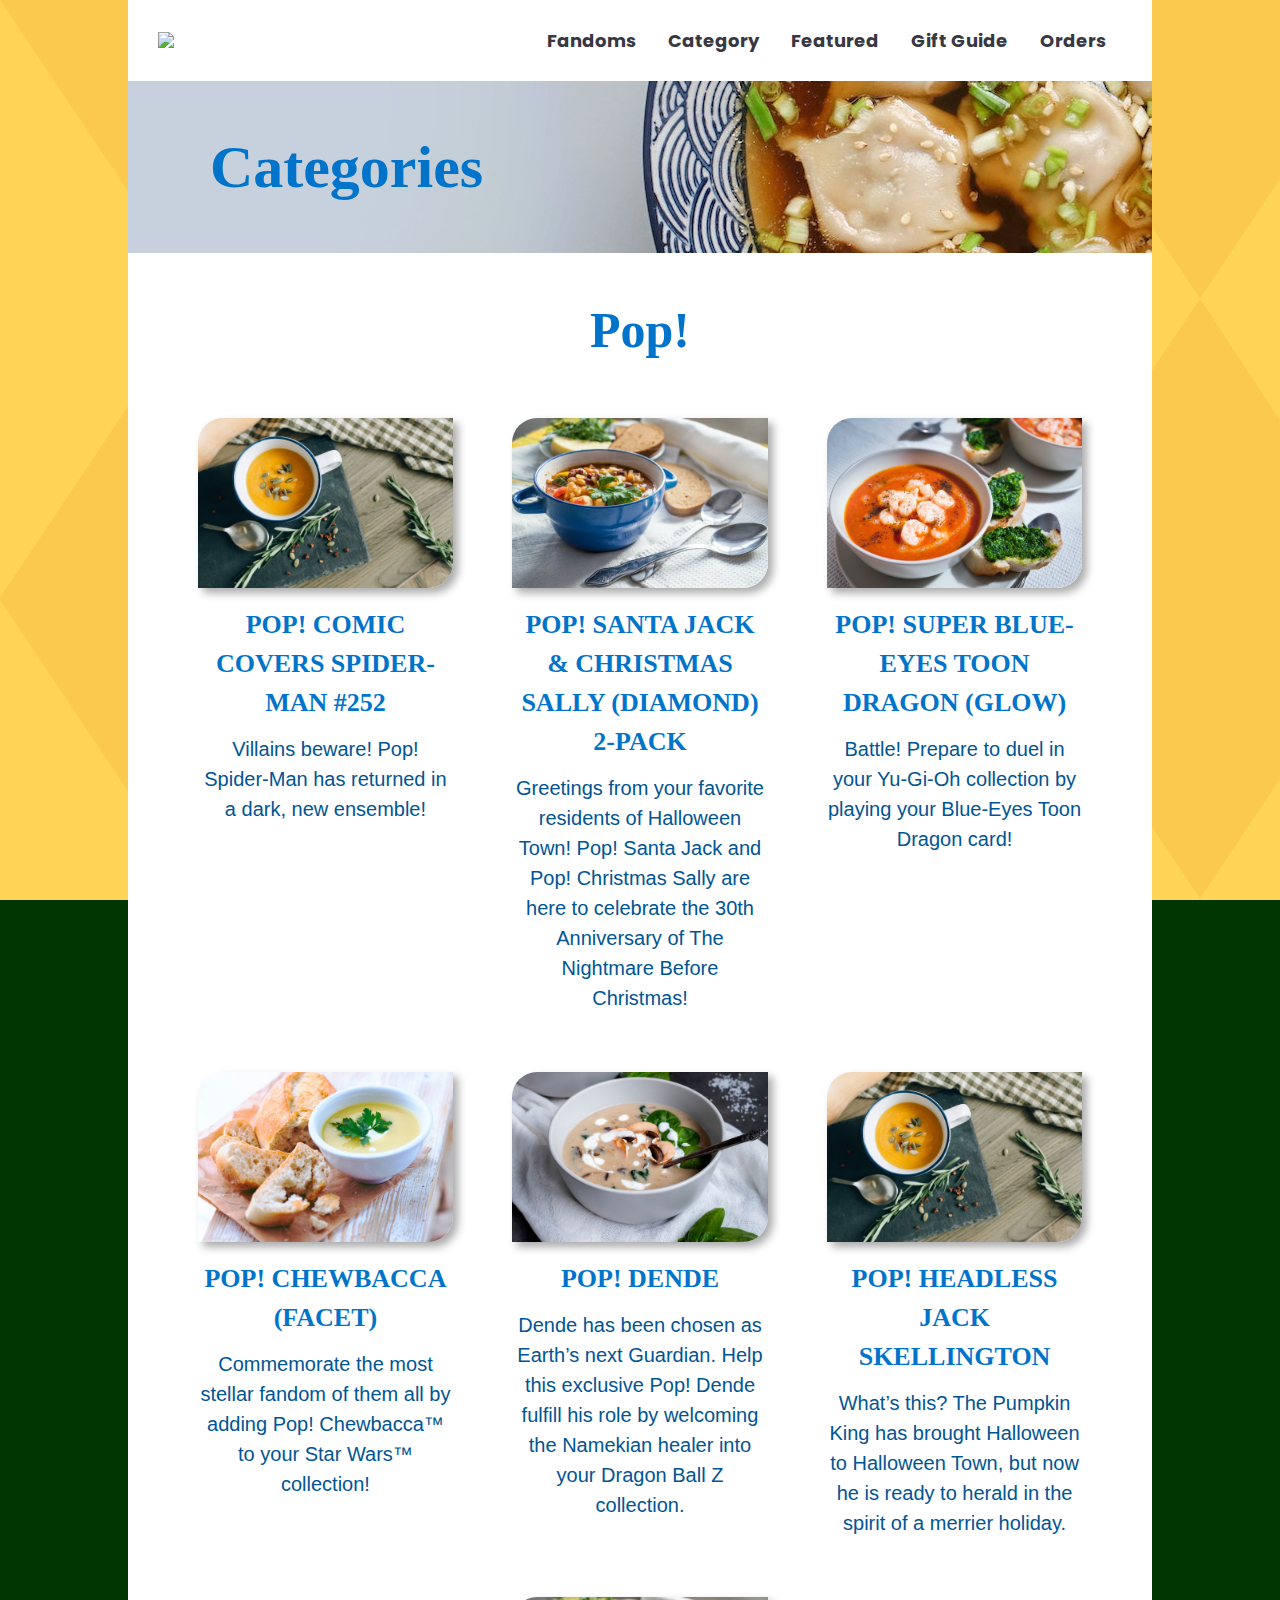
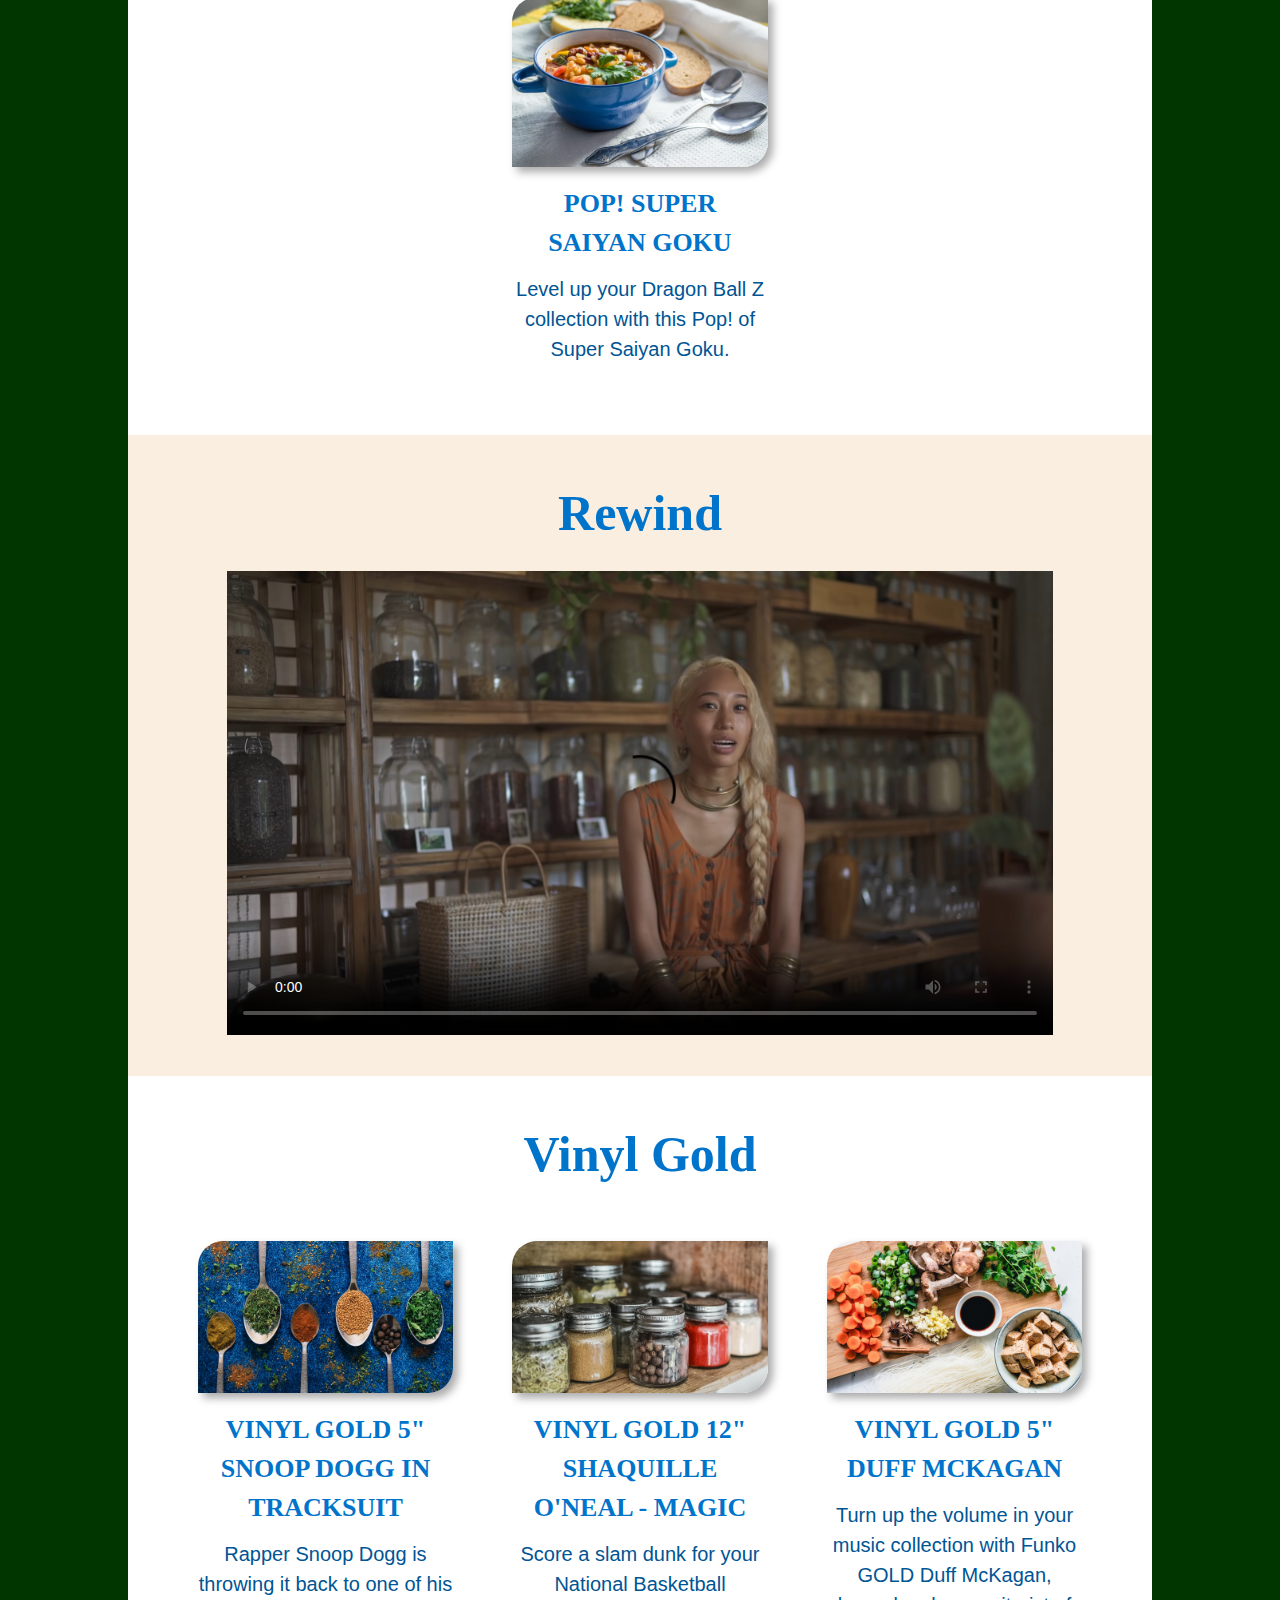
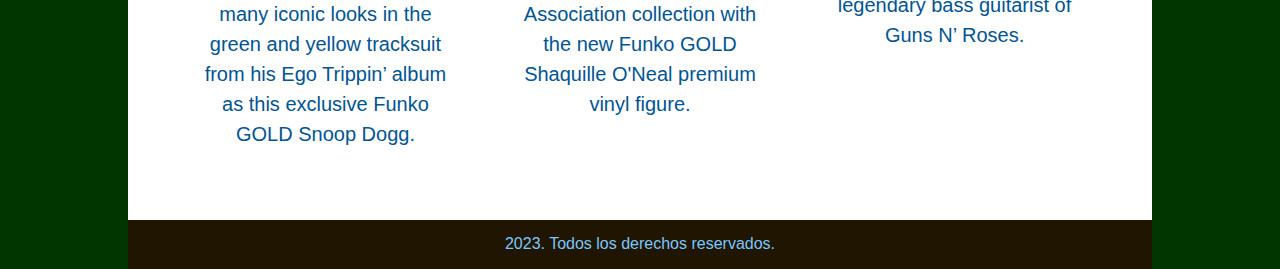
==== carta.html @ 9c5342af "Hipervinculo N° 01 - de texto" ====
<!doctype html>
<html>
<head>
	<meta charset="utf-8">
	<title>EP03-Sanchez Rodriguez Raul</title>
	<link rel="stylesheet" type="text/css" href="style.css">
	<meta name="viewport" content="width=device-width,initial-scale=1">
	<link rel="preconnect" href="https://fonts.googleapis.com">
	<link rel="preconnect" href="https://fonts.gstatic.com" crossorigin>
	<link href="https://fonts.googleapis.com/css2?family=Merriweather:wght@300;400;700;900&display=swap" rel="stylesheet">
	<link href="https://fonts.googleapis.com/css2?family=Poppins:wght@200;300;400;500;600;700;800;900&display=swap" rel="stylesheet">
	<link rel="stylesheet" href="https://cdnjs.cloudflare.com/ajax/libs/font-awesome/4.7.0/css/font-awesome.min.css">
	<script src="https://kit.fontawesome.com/33e3caf9b6.js" crossorigin="anonymous"></script>
</head>
<body>
	<header>
		<img src="./img-ep03-editadas/logo-funko-blue-2.png">
		<div class="topnav" id="myTopnav">
			<a href="index.html">Fandoms</a>
			<a href="carta.html">Category</a>
			<a href="servicios.html">Featured</a>
			<a href="nosotros.html">Gift Guide</a>
			<a href="contacto.html">Orders</a>
			<a href="javascript:void(0);" class="icon" onclick="myFunction()">
		    	<i class="fa fa-bars"></i>
			</a>
		</div>
	</header>
	<main>
		<section id="fondo-titular">
			<h1>Categories</h1>
		</section>
		<section>
			<h2>Pop!</h2>
			<div class="container-01">
				<div>
					<img src="images/pexels-nataliya-vaitkevich-5605523.jpg">
					<a href="#" class="enlace-subtitulo"> 
						<h3>POP! COMIC COVERS SPIDER-MAN #252</h3>
					</a>
					<p class="p-content">Villains beware! Pop! Spider-Man has returned in a dark, new ensemble!</p>
				</div>
				<div>
					<img src="images/pexels-navada-ra-1703272.jpg">
					<a href="#" class="enlace-subtitulo"> 
						<h3>POP! SANTA JACK & CHRISTMAS SALLY (DIAMOND) 2-PACK</h3>
					</a>
					<p class="p-content">Greetings from your favorite residents of Halloween Town! Pop! Santa Jack and Pop! Christmas Sally are here to celebrate the 30th Anniversary of The Nightmare Before Christmas! </p>
				</div>
				<div>
					<img src="images/pexels-piotr-arnoldes-7111473.jpg">
					<a href="#" class="enlace-subtitulo"> 
						<h3>POP! SUPER BLUE-EYES TOON DRAGON (GLOW)</h3>
					</a>
					<p class="p-content">Battle! Prepare to duel in your Yu-Gi-Oh collection by playing your Blue-Eyes Toon Dragon card!</p>
				</div>
				<div>
					<img src="images/plato01.jpg">
					<a href="#" class="enlace-subtitulo"> 
						<h3>POP! CHEWBACCA (FACET)</h3>
					</a>
					<p class="p-content">Commemorate the most stellar fandom of them all by adding Pop! Chewbacca™ to your Star Wars™ collection!</p>
				</div>
				<div>
					<img src="images/plato02.jpg">
					<a href="#" class="enlace-subtitulo"> 
						<h3>POP! DENDE</h3>
					</a>
					<p class="p-content">Dende has been chosen as Earth’s next Guardian. Help this exclusive Pop! Dende fulfill his role by welcoming the Namekian healer into your Dragon Ball Z collection.</p>
				</div>
				<div>
					<img src="images/pexels-nataliya-vaitkevich-5605523.jpg">
					<a href="#" class="enlace-subtitulo"> 
						<h3>POP! HEADLESS JACK SKELLINGTON</h3>
					</a>
					<p class="p-content">What’s this? The Pumpkin King has brought Halloween to Halloween Town, but now he is ready to herald in the spirit of a merrier holiday.</p>
				</div>
				<div>
					<img src="images/pexels-navada-ra-1703272.jpg">
					<a href="#" class="enlace-subtitulo"> 
						<h3>POP! SUPER SAIYAN GOKU</h3>
					</a>
					<p class="p-content">Level up your Dragon Ball Z collection with this Pop! of Super Saiyan Goku. </p>
				</div>
			</div>
		</section>
		<section style="background: #F9EEDF;">
			<h2>Rewind</h2>
			<div class="container-02">
				<video controls preload poster="images/video-the-living-library.jpg">
					<source src="media/the-living-library.mp4" type="video/mp4">
				</video>
			</div>
		</section>

		<section>
			<h2>Vinyl Gold</h2>
			<div class="container-01">
				<div>
					<img src="images/pexels-anastasia-belousova-3233275.jpg">
					<a href="#" class="enlace-subtitulo"> 
						<h3>VINYL GOLD 5" SNOOP DOGG IN TRACKSUIT</h3>
					</a>
					<p class="p-content">Rapper Snoop Dogg is throwing it back to one of his many iconic looks in the green and yellow tracksuit from his Ego Trippin’ album as this exclusive Funko GOLD Snoop Dogg. </p>
				</div>
				<div>
					<img src="images/pexels-pixabay-531446.jpg">
					<a href="#" class="enlace-subtitulo"> 
						<h3>VINYL GOLD 12" SHAQUILLE O'NEAL - MAGIC</h3>
					</a>
					<p class="p-content">Score a slam dunk for your National Basketball Association collection with the new Funko GOLD Shaquille O'Neal premium vinyl figure.</p>
				</div>
				<div>
					<img src="images/pexels-ella-olsson-3026802.jpg">
					<a href="#" class="enlace-subtitulo"> 
						<h3>VINYL GOLD 5" DUFF MCKAGAN</h3>
					</a>
					<p class="p-content">Turn up the volume in your music collection with Funko GOLD Duff McKagan, legendary bass guitarist of Guns N’ Roses.</p>
				</div>
			</div>
		</section>
	</main>

	<i class="fa-brands fa-square-whatsapp fa-2xl enlace-icono" style="color: #0affa1;"></i>
	<footer>
		<p class="p-footer">2023. Todos los derechos reservados.</p>
	</footer>
	<!-- JS PARA MENU SUPERIOR -->
	<script type="text/javascript">
		function myFunction() {
  			var x = document.getElementById("myTopnav");
  			if (x.className === "topnav") {
    			x.className += " responsive";
  			} else {
    		x.className = "topnav";
  			}
		}
	</script>
</body>
</html>
---- style.css ----
/* == VARIABLES COLORES == */
:root {
	--main-color:#0074CA;
	--main-color-light:#7BC7FF;
	--main-color-hard:#005594;
	--secondary-color:#fff;
	--tertiary-color:#111111;
}

* {
	margin: 0;
	padding: 0;
}
body {
	background: url(./img-ep03-editadas/background-img-07.png) #023600 fixed;
}

/* == ESTRUCTURA == */
header {
	width: 80%;
	height: auto;
	margin: 0 auto;
	padding: 1% 0;
	background-color:var(--secondary-color);
	display: flex;
	flex-direction: row;
	justify-content: space-between;
	align-items: center;
	position: sticky;
	top: 0;
	z-index: 1000;
}
header img { 
	margin: 0 30px;
	width: 130px;
}
main {
	width: 80%;
	height: 100%;
	overflow: hidden;
	margin: 0 auto;
	background-color: #FFFFFF;
}
footer {
	width: 80%;
	height: auto;
	margin: 0 auto;
	padding: 1% 0;
	background-color: #201500;
	display: flex;
	justify-content: center;
}
section {
	width: 96%;
	height: 100%;
	overflow: hidden;
	margin: 0 auto;
	background-color: #FFFFFF;
	padding: 4% 2%;
}
section h2 {
	margin-bottom: 20px;
	text-align: center;
}
section h3 {
	text-align: center;
	margin: 12px 0;

}
section p {
	text-align: center;
	font-size: 0.9rem;
	line-height: 1.3rem;
}
/* ==  MENU SUPERIOR == */
	/* Add a black background color to the top navigation */
	.topnav {
		overflow: hidden;
		margin: 0 30px;
	}
	/* Style the links inside the navigation bar */
	.topnav a {
		float: left;
		display: block;
		color: rgb(56, 56, 66);
		font-family: 'Poppins', sans-serif;
		font-weight: 700;
		text-align: center;
		padding: 14px 16px;
		text-decoration: none;
		font-size: 0.9rem;
	}
	/* Change the color of links on hover */
	.topnav a:hover {
		color: #7a5000;
	}
	/* Add an active class to highlight the current page */
	.topnav a.active {
		background-color: #04AA6D;
		color: white;
	}
	/* Hide the link that should open and close the topnav on small screens */
	.topnav .icon {
		display: none;
	}
	/* When the screen is less than 768 pixels wide, hide all links, except for the first one ("Home"). Show the link that contains should open and close the topnav (.icon) */
	@media screen and (max-width: 768px) {
		.topnav {
			width: 100%;
			background-color: #d6be77;
		}
		.topnav a:not(:first-child) {
	  		display: none;
		}
		.topnav a.icon {
	    	float: right;
	    	display: block;
	  	}
	}
	/* The "responsive" class is added to the topnav with JavaScript when the user clicks on the icon. This class makes the topnav look good on small screens (display the links vertically instead of horizontally) */
	@media screen and (max-width: 768px) {
		.topnav.responsive {
	  		position: relative;
	  	}
	  	.topnav.responsive a.icon {
	    	position: absolute;
	    	right: 0;
	    	top: 0;
	  	}
	  	.topnav.responsive a {
	    	float: none;
	    	display: block;
	    	text-align: left;
	  	}
	}
/* == FIN DE MENU SUPERIOR == */

/* == HIPERVÍNCULOS == */

.enlace-subtitulo{
	text-decoration: none;
	color: var(--main-color);
}

.enlace-subtitulo:hover{
	color: var(--tertiary-color);
	text-decoration: underline;
}

/* == SLIDE == */
#intro {
	display: flex;
	flex-direction: column;
	flex-wrap: wrap;
	justify-content: center;
	align-items: flex-start;
	background: url(./img-ep03-editadas/background-img-01.jpg) no-repeat center ;
	background-size: cover;
	padding: 4% 8%;
	min-height: 300px;
	width: 84%;
	animation-name: animacion-intro;
	animation-duration: 300ms;
	animation-timing-function: ease;
}
@keyframes animacion-intro {
	from {
		filter: opacity(0%);
		transform: translateY(-200px);
	}
	to {
		filter: opacity(100%);
		transform: translateY(0);
	}
}
#intro h1 {
	padding-bottom: 2%;
	width: 50%;
	color: #fff;
	text-shadow: 5px 3px 3px #140d00;
}
#intro p {
	text-align: left;
	width: 50%;
	color: #fff;
	text-shadow: 5px 3px 3px #140d00;
}
#fondo-titular {
	display: flex;
	flex-direction: column;
	flex-wrap: wrap;
	justify-content: center;
	align-items: flex-start;
	background: url(images/pexels-cats-coming-955137.jpg) no-repeat center left;
	padding: 4% 8%;
	width: 84%;
}
/* == BOTONES == */
a.boton {
	color: #fff;
	background: #00833D;
	font-family: 'Poppins', sans-serif;
	font-weight: 700;
	text-align: center;
	padding: 14px 16px;
	text-decoration: none;
	font-size: 1rem;
	display: inline-block;
	margin: 40px 0;
	padding: 10px 26px;
	transition-property: all;
	transition-duration: 300ms;
	transition-timing-function: ease;
}
a.boton:hover {
	color: #00833D;
	background: #000;
}
/* == CONTENEDORES FLEX == */
.container-01, .container-02 {
	display: flex;
	flex-direction: row;
	flex-wrap: wrap;
	justify-content: center;
	width: 100%;
	height: auto;	
}
.container-01 > div {
	width: 26%;
	margin: 2%;
	padding: 1%;
}
.container-02 > div {
	width: 40%;
	margin: 1%;
	padding: 1%;
}
/* == TIPOGRAFÍAS == */
:root {
	font-size: 20px; /* MEDIDA BASE: 20px = 1rem */
}

/*
Encabezados:
font-family: 'Taviraj', serif;

Párrafos:
font-family: 'Montserrat Alternates', sans-serif;
*/

@font-face {
	font-family: miFuente01;
	src: url(fonts/AbrilFatface-Regular.ttf);
}

h1, h2, h3{
	font-family: 'Taviraj', serif;
}

h1 {
	color: var(--main-color);
	font-size: 3rem;
	line-height: 4.5rem;
}
h2 {
	color:var(--main-color);
	font-weight: 900;
	font-size: 2.5rem;
	line-height: 3.75rem;
}
h3 {
	font-weight: 700;
	font-size: 1.3rem;
	line-height: 1.95rem;
}


p{
	font-family: 'Montserrat Alternates', sans-serif;
}

.p-content {
	color:var(--main-color-hard);
	font-weight: 300;
	font-size: 1rem;
	line-height: 1.5rem;
	font-weight: 400;
}

.p-footer {
	color: var(--main-color-light);
	font-size: 0.8rem;
	line-height: 1.2rem;
}


/* == IMAGENES == */
.container-01 > div img, .container-02 > div img {
	width: 100%;
	box-shadow: 5px 5px 8px rgb(170, 170, 170);
	border-radius: 25px 0;
}
/* == ICONOS == */
.enlace-icono {
	position: fixed;
	bottom: 140px;
	right: 15px;
}
/* == VIDEO == */
.container-02 video {
	width: 84%;
}
.container {
	position: relative;
	overflow: hidden;
	width: 100%;
	padding-top: 56.25%; /* 16:9 Aspect Ratio (divide 9 by 16 = 0.5625) */
 }
 /* Then style the iframe to fit in the container div with full height and width */
 .responsive-iframe {
	position: absolute;
	top: 0;
	left: 0;
	bottom: 0;
	right: 0;
	width: 84%;
	height: 84%;
	border: 0;
	margin: 0 auto;
 }
/* == MEDIA QUERIES TABLET == */
@media screen and (max-width:768px) {

	header, main, footer {
		width: 100%;
	}
	footer {
		padding: 3% 0;
	}
	header {
		flex-direction: column;
		padding: 0;
	}
	header img {
		padding: 20px 0;
	}
	#intro {
		align-items: center;
		background: url(images/pexels-rachel-claire-5865282-main.jpg) no-repeat bottom center;
		padding-top: 200px;
	}
	#intro h1 {
		text-align: center;
		width: 100%;
	}
	#intro p {
		text-align: center;
		width: 80%;
	}
	.container-01 > div, .container-02 > div {
		width: 40%;
		border: none;
	}

}
/* == MEDIA QUERIES MOVILES == */
@media screen and (max-width:428px) {

	header, main, footer {
		width: 100%;
	}
	footer {
		padding: 3% 0;
	}
	header {
		flex-direction: column;
		padding: 0;
	}
	header img {
		padding: 20px 0;
	}
	.container-01, .container-02 {
		flex-direction: column;
		align-items: center;
	}
	.container-01 > div, .container-02 > div {
		width: 90%;
		border: none;
	}
	h1 {
		font-size: 2.2rem;
		line-height: 2.6rem;
		text-align: center;
	}
	h2 {
		padding: 3% 0;
		text-align: center;
		line-height: 3.2rem;
	}
	#fondo-titular {
		align-items: center;
	}

}
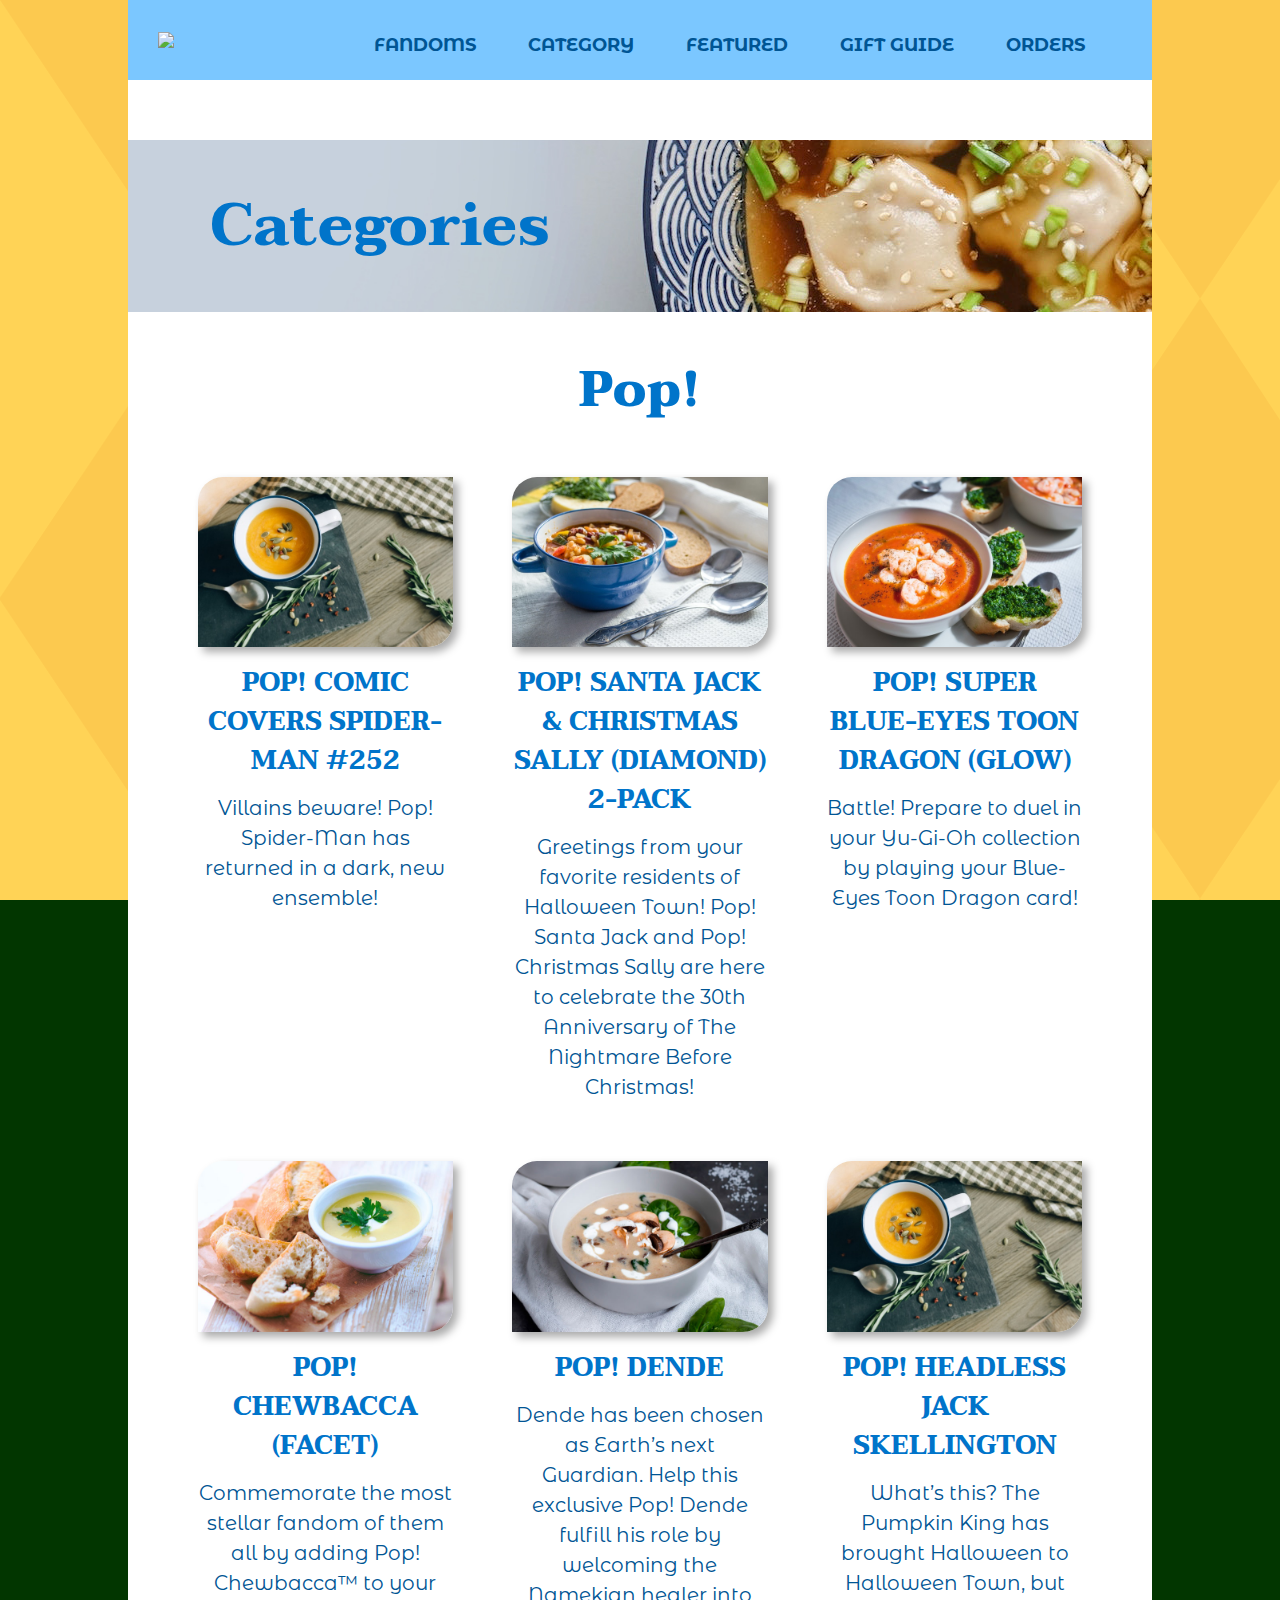
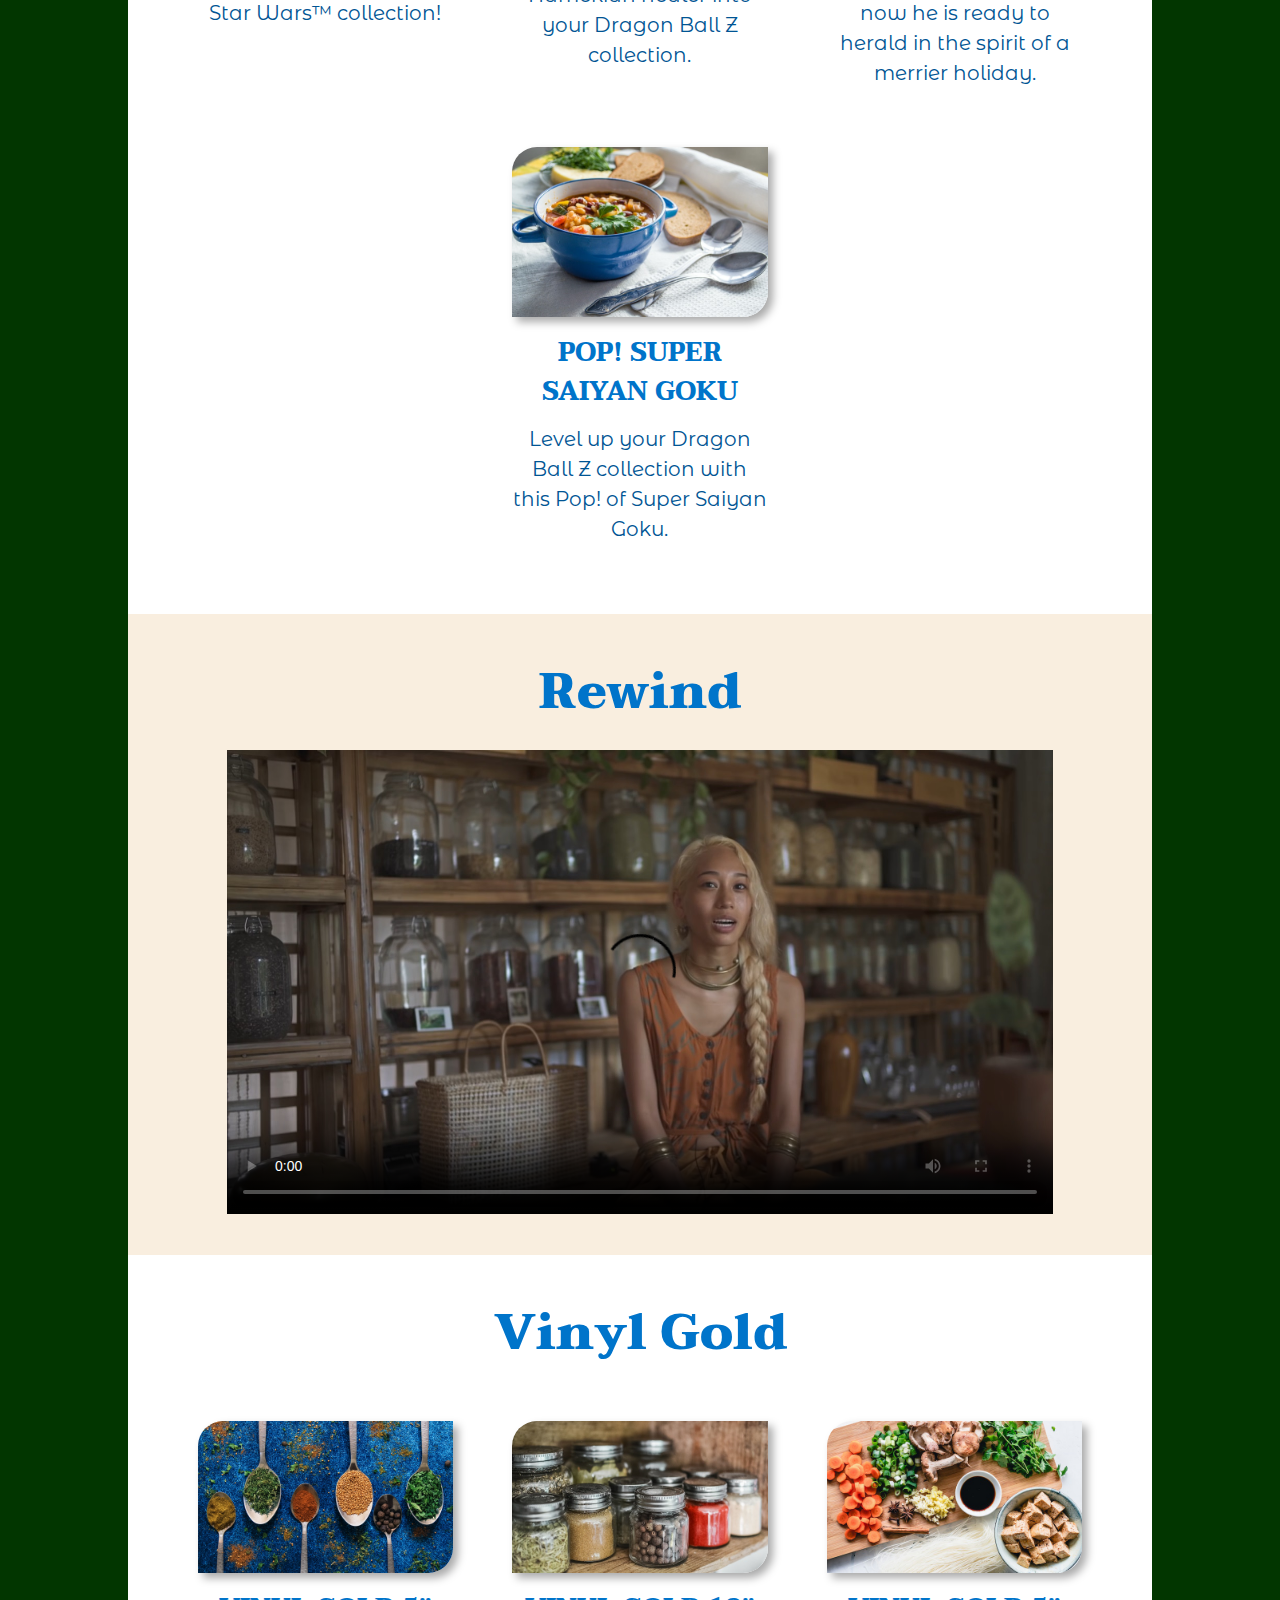
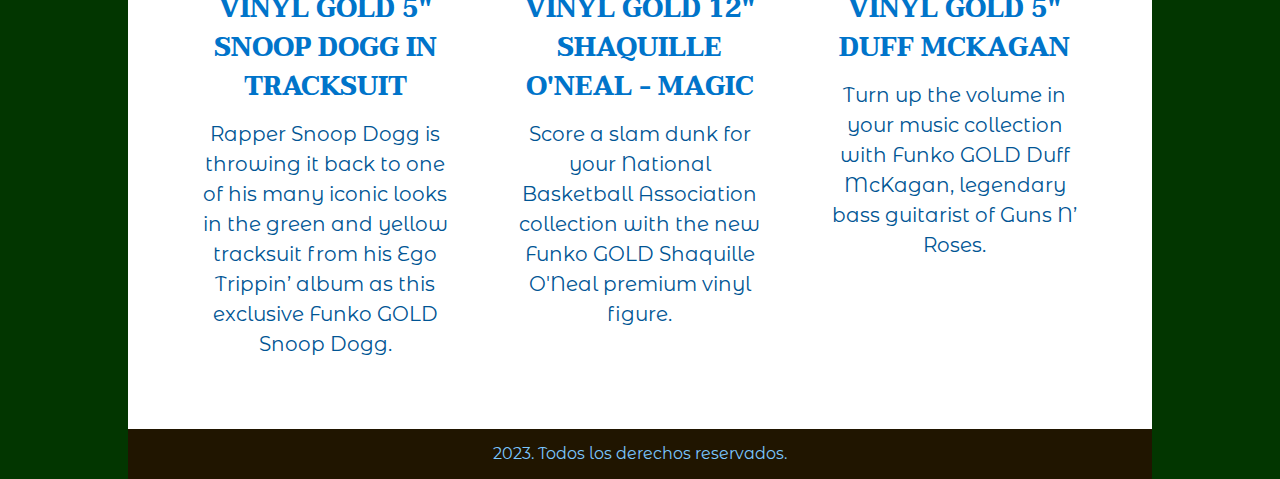
==== commit 7ba78353: "Hipervinculo N°03 - texto deñ header, cambio de display flex a grid" ====
--- a/carta.html
+++ b/carta.html
@@ -7,8 +7,8 @@
 	<meta name="viewport" content="width=device-width,initial-scale=1">
 	<link rel="preconnect" href="https://fonts.googleapis.com">
 	<link rel="preconnect" href="https://fonts.gstatic.com" crossorigin>
-	<link href="https://fonts.googleapis.com/css2?family=Merriweather:wght@300;400;700;900&display=swap" rel="stylesheet">
-	<link href="https://fonts.googleapis.com/css2?family=Poppins:wght@200;300;400;500;600;700;800;900&display=swap" rel="stylesheet">
+	<link href="https://fonts.googleapis.com/css2?family=Taviraj:wght@100;200;300;400;500;600;700;800;900&display=swap" rel="stylesheet">
+	<link href="https://fonts.googleapis.com/css2?family=Montserrat+Alternates:wght@100;200;300;400;500;600;700;800;900&display=swap" rel="stylesheet">
 	<link rel="stylesheet" href="https://cdnjs.cloudflare.com/ajax/libs/font-awesome/4.7.0/css/font-awesome.min.css">
 	<script src="https://kit.fontawesome.com/33e3caf9b6.js" crossorigin="anonymous"></script>
 </head>
@@ -16,17 +16,20 @@
 	<header>
 		<img src="./img-ep03-editadas/logo-funko-blue-2.png">
 		<div class="topnav" id="myTopnav">
-			<a href="index.html">Fandoms</a>
-			<a href="carta.html">Category</a>
-			<a href="servicios.html">Featured</a>
-			<a href="nosotros.html">Gift Guide</a>
-			<a href="contacto.html">Orders</a>
+			<a href="index.html" class="enlace-header-options">Fandoms</a>
+			<a href="carta.html" class="enlace-header-options">Category</a>
+			<a href="servicios.html" class="enlace-header-options">Featured</a>
+			<a href="nosotros.html" class="enlace-header-options">Gift Guide</a>
+			<a href="contacto.html" class="enlace-header-options">Orders</a>
 			<a href="javascript:void(0);" class="icon" onclick="myFunction()">
 		    	<i class="fa fa-bars"></i>
 			</a>
 		</div>
 	</header>
 	<main>
+		<section id="marketing-space">			
+		</section>
+		
 		<section id="fondo-titular">
 			<h1>Categories</h1>
 		</section>
--- a/style.css
+++ b/style.css
@@ -5,6 +5,8 @@
 	--main-color-hard:#005594;
 	--secondary-color:#fff;
 	--tertiary-color:#111111;
+	--gray-color-light:#F3F3F7;
+	--gray-color-hard:#6C6C6C;
 }
 
 * {
@@ -20,19 +22,23 @@
 	width: 80%;
 	height: auto;
 	margin: 0 auto;
-	padding: 1% 0;
-	background-color:var(--secondary-color);
-	display: flex;
+	/*padding: 1% 0;*/
+	background-color:var(--main-color-light);
+	/*display: flex;
 	flex-direction: row;
 	justify-content: space-between;
-	align-items: center;
+	align-items: center;*/
+	display: grid;
+	grid-template-columns: repeat(3,auto);
+	grid-auto-rows: 80px;
 	position: sticky;
 	top: 0;
 	z-index: 1000;
 }
 header img { 
-	margin: 0 30px;
+	margin: 1% 30px;
 	width: 130px;
+	align-self: center;
 }
 main {
 	width: 80%;
@@ -72,28 +78,40 @@
 	font-size: 0.9rem;
 	line-height: 1.3rem;
 }
+
+#marketing-space{
+	padding: 30px;
+}
+
 /* ==  MENU SUPERIOR == */
 	/* Add a black background color to the top navigation */
 	.topnav {
 		overflow: hidden;
 		margin: 0 30px;
+		display: flex;
+		column-gap: 20px;
 	}
 	/* Style the links inside the navigation bar */
+	
+	/*
 	.topnav a {
 		float: left;
 		display: block;
 		color: rgb(56, 56, 66);
-		font-family: 'Poppins', sans-serif;
+		font-family: 'Montserrat Alternates', sans-serif;
 		font-weight: 700;
 		text-align: center;
 		padding: 14px 16px;
 		text-decoration: none;
 		font-size: 0.9rem;
 	}
+	*/
 	/* Change the color of links on hover */
+	/*
 	.topnav a:hover {
 		color: #7a5000;
-	}
+	}*/
+
 	/* Add an active class to highlight the current page */
 	.topnav a.active {
 		background-color: #04AA6D;
@@ -147,6 +165,42 @@
 	text-decoration: underline;
 }
 
+
+.enlace-footer{
+	color: var(--gray-color-hard);
+	text-decoration: none;
+	font-family: 'Montserrat Alternates', sans-serif;
+	font-weight: 500;
+	font-size: 0.8rem;
+	line-height: 1.2rem;
+}
+
+.enlace-footer{
+	text-decoration: underline var(--gray-color-hard);
+}
+
+.enlace-header-options{
+	text-transform: uppercase;
+	color: var(--main-color-hard);
+	font-family: 'Montserrat Alternates', sans-serif;
+	font-weight: 700;
+	text-align: center;
+	/*padding: 14px 16px;*/
+	text-decoration: none;
+	font-size: 0.9rem;
+	padding: 20px 16px 24px 16px;
+	align-self: end;
+}
+
+.enlace-header-options:hover{
+	background-color: var(--main-color-hard);
+	color:var(--secondary-color);
+
+}
+
+
+
+
 /* == SLIDE == */
 #intro {
 	display: flex;
@@ -199,7 +253,7 @@
 a.boton {
 	color: #fff;
 	background: #00833D;
-	font-family: 'Poppins', sans-serif;
+	font-family: 'Montserrat Alternates', sans-serif;
 	font-weight: 700;
 	text-align: center;
 	padding: 14px 16px;
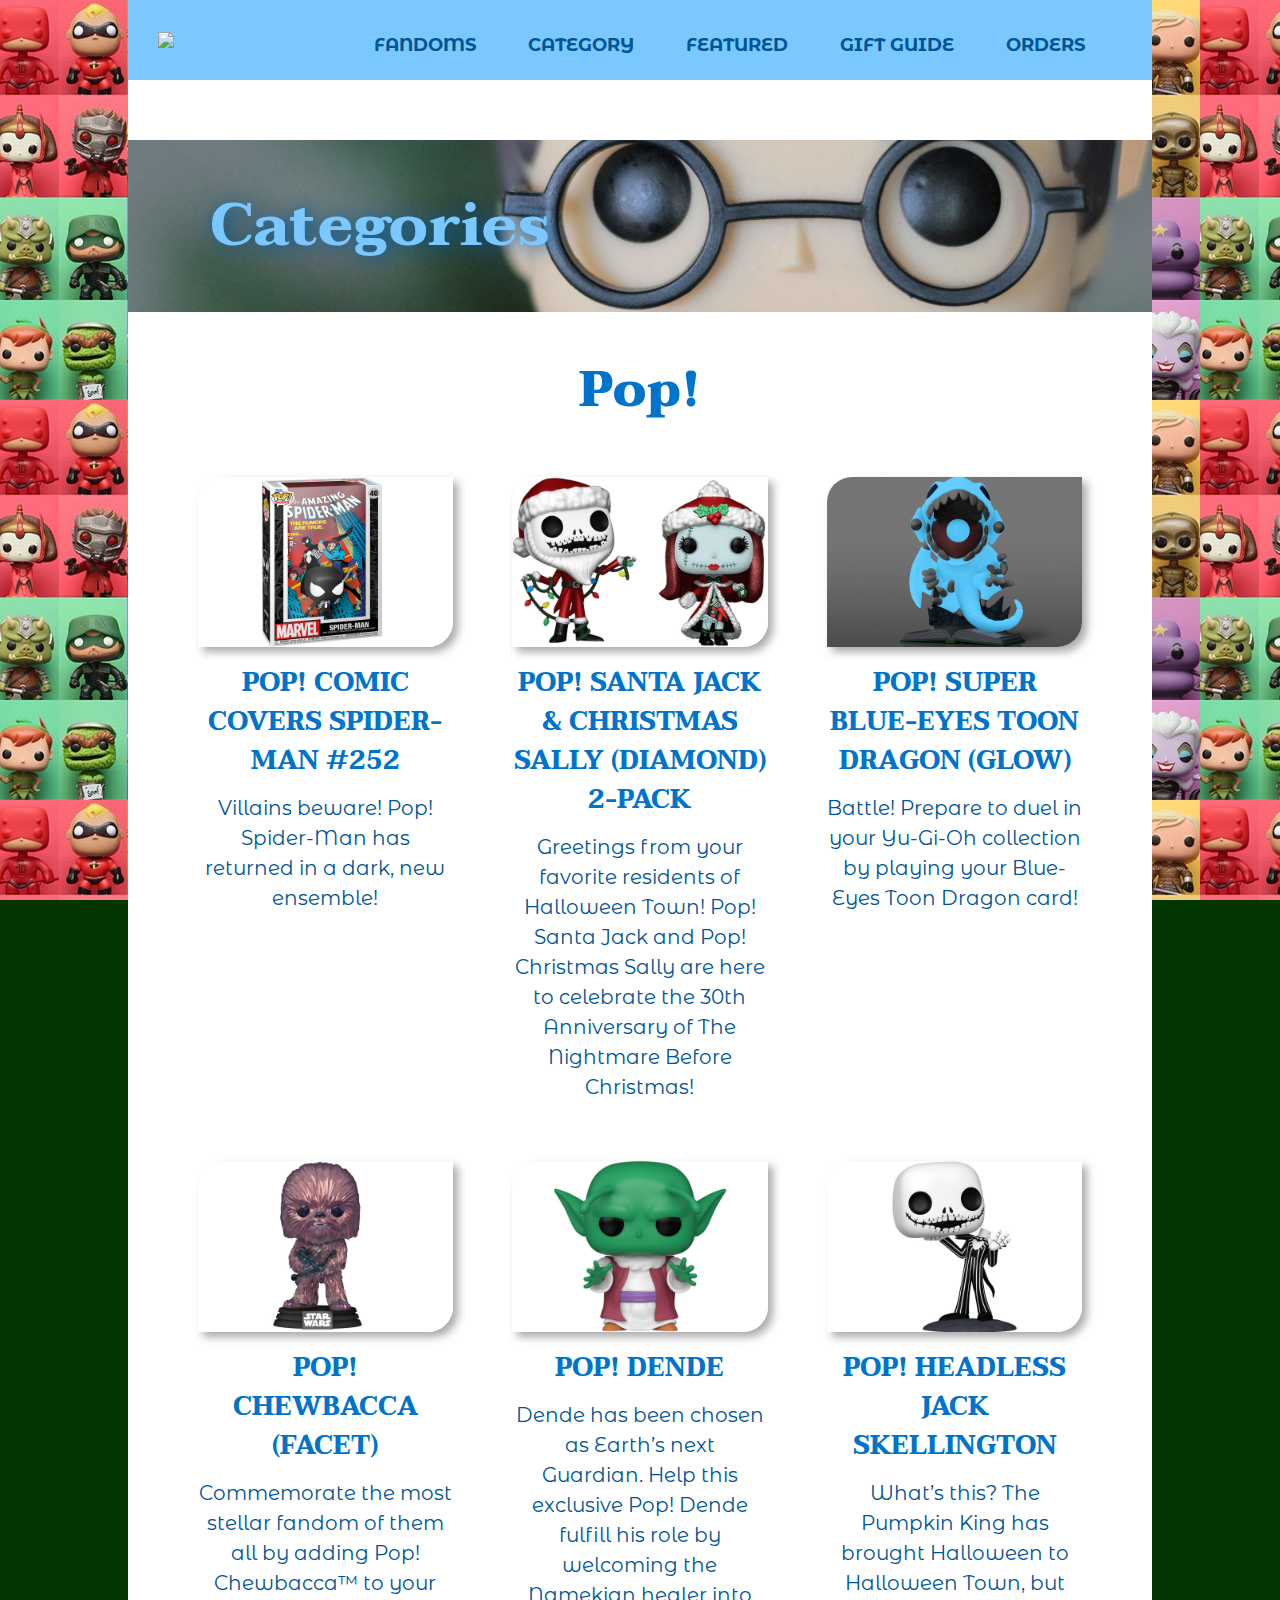
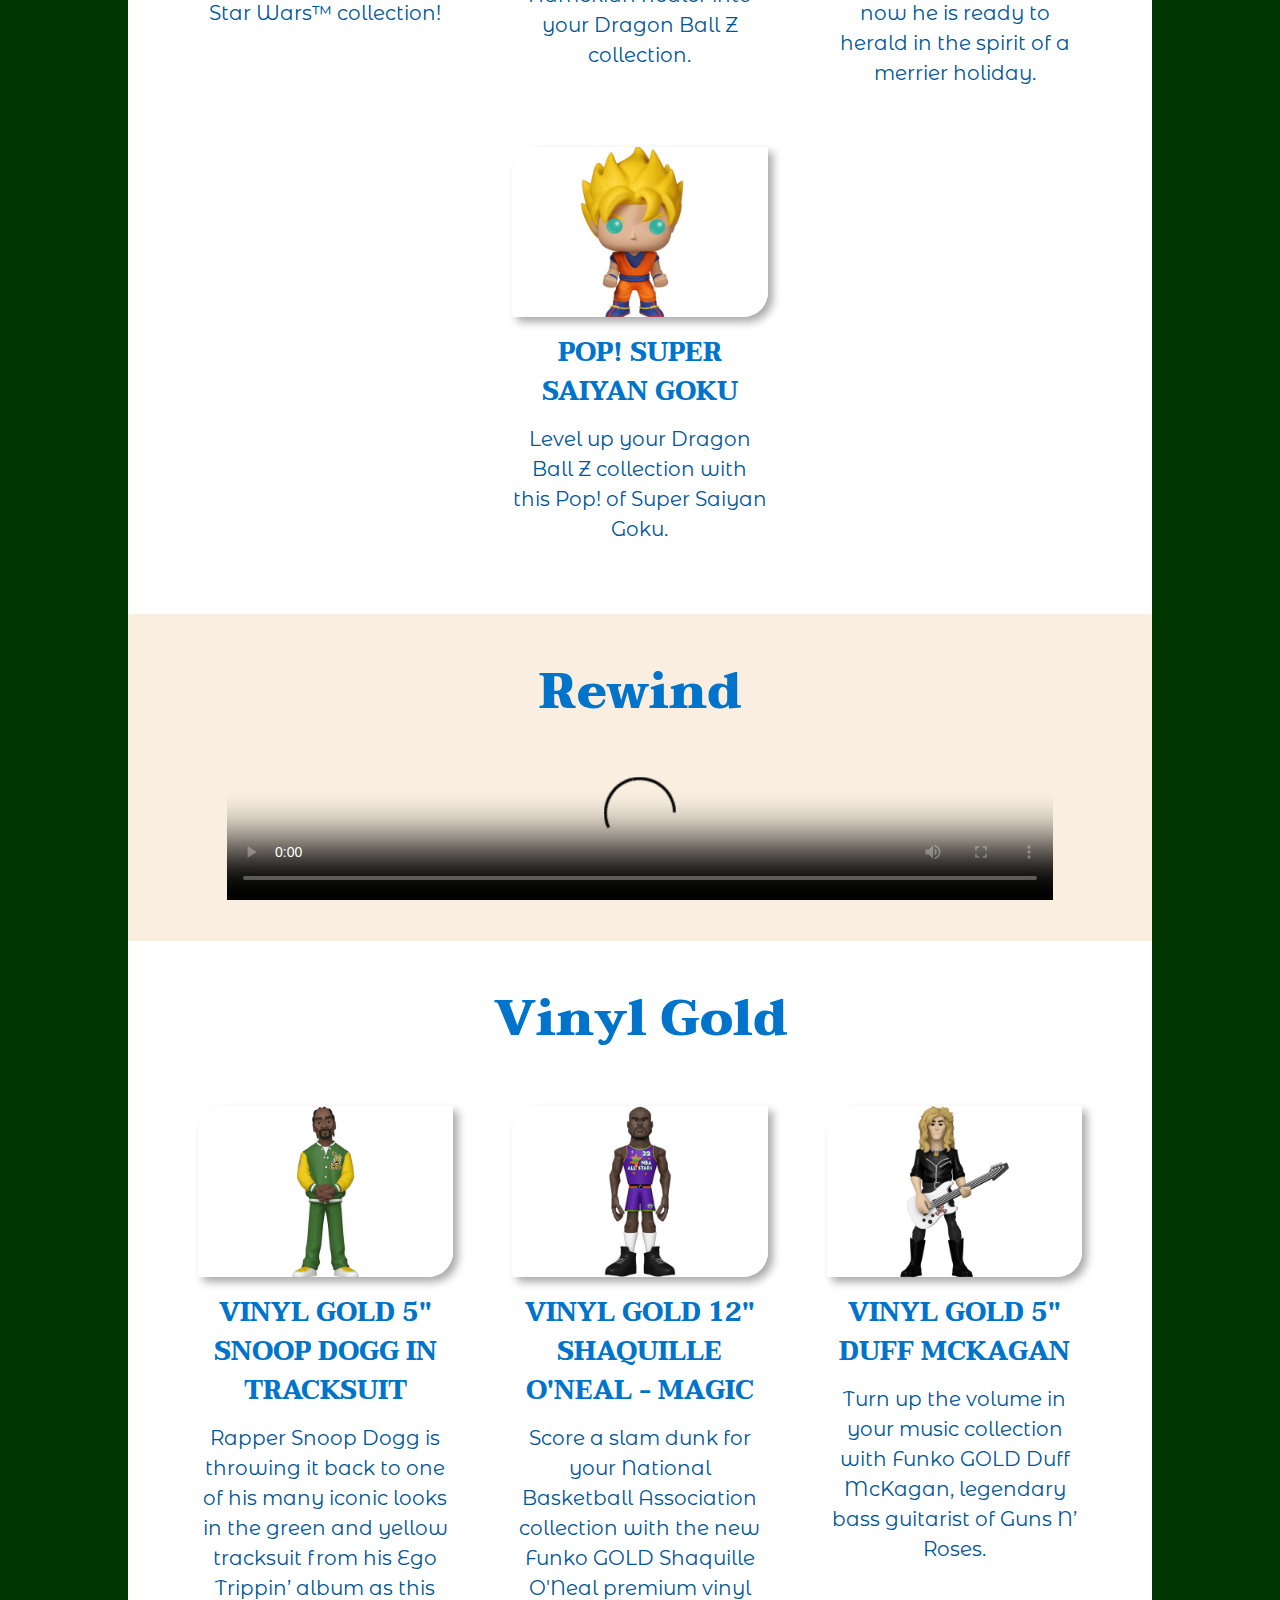
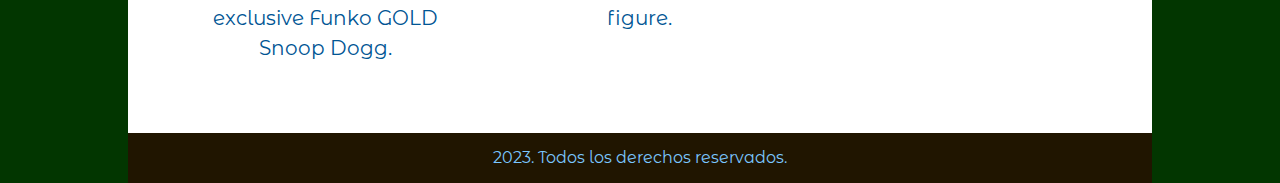
==== commit e17edd1c: "Se agregaron las imágenes del proyecto editadas en Photoshop" ====
--- a/carta.html
+++ b/carta.html
@@ -37,49 +37,49 @@
 			<h2>Pop!</h2>
 			<div class="container-01">
 				<div>
-					<img src="images/pexels-nataliya-vaitkevich-5605523.jpg">
+					<img src="./img-ep03-editadas/category-img-01.jpg">
 					<a href="#" class="enlace-subtitulo"> 
 						<h3>POP! COMIC COVERS SPIDER-MAN #252</h3>
 					</a>
 					<p class="p-content">Villains beware! Pop! Spider-Man has returned in a dark, new ensemble!</p>
 				</div>
 				<div>
-					<img src="images/pexels-navada-ra-1703272.jpg">
+					<img src="./img-ep03-editadas/category-img-02.jpg">
 					<a href="#" class="enlace-subtitulo"> 
 						<h3>POP! SANTA JACK & CHRISTMAS SALLY (DIAMOND) 2-PACK</h3>
 					</a>
 					<p class="p-content">Greetings from your favorite residents of Halloween Town! Pop! Santa Jack and Pop! Christmas Sally are here to celebrate the 30th Anniversary of The Nightmare Before Christmas! </p>
 				</div>
 				<div>
-					<img src="images/pexels-piotr-arnoldes-7111473.jpg">
+					<img src="./img-ep03-editadas/category-img-03.jpg">
 					<a href="#" class="enlace-subtitulo"> 
 						<h3>POP! SUPER BLUE-EYES TOON DRAGON (GLOW)</h3>
 					</a>
 					<p class="p-content">Battle! Prepare to duel in your Yu-Gi-Oh collection by playing your Blue-Eyes Toon Dragon card!</p>
 				</div>
 				<div>
-					<img src="images/plato01.jpg">
+					<img src="./img-ep03-editadas/category-img-04.jpg">
 					<a href="#" class="enlace-subtitulo"> 
 						<h3>POP! CHEWBACCA (FACET)</h3>
 					</a>
 					<p class="p-content">Commemorate the most stellar fandom of them all by adding Pop! Chewbacca™ to your Star Wars™ collection!</p>
 				</div>
 				<div>
-					<img src="images/plato02.jpg">
+					<img src="./img-ep03-editadas/category-img-05.jpg">
 					<a href="#" class="enlace-subtitulo"> 
 						<h3>POP! DENDE</h3>
 					</a>
 					<p class="p-content">Dende has been chosen as Earth’s next Guardian. Help this exclusive Pop! Dende fulfill his role by welcoming the Namekian healer into your Dragon Ball Z collection.</p>
 				</div>
 				<div>
-					<img src="images/pexels-nataliya-vaitkevich-5605523.jpg">
+					<img src="./img-ep03-editadas/category-img-06.jpg">
 					<a href="#" class="enlace-subtitulo"> 
 						<h3>POP! HEADLESS JACK SKELLINGTON</h3>
 					</a>
 					<p class="p-content">What’s this? The Pumpkin King has brought Halloween to Halloween Town, but now he is ready to herald in the spirit of a merrier holiday.</p>
 				</div>
 				<div>
-					<img src="images/pexels-navada-ra-1703272.jpg">
+					<img src="./img-ep03-editadas/category-img-07.jpg">
 					<a href="#" class="enlace-subtitulo"> 
 						<h3>POP! SUPER SAIYAN GOKU</h3>
 					</a>
@@ -100,21 +100,21 @@
 			<h2>Vinyl Gold</h2>
 			<div class="container-01">
 				<div>
-					<img src="images/pexels-anastasia-belousova-3233275.jpg">
+					<img src="./img-ep03-editadas/category-img-08.jpg">
 					<a href="#" class="enlace-subtitulo"> 
 						<h3>VINYL GOLD 5" SNOOP DOGG IN TRACKSUIT</h3>
 					</a>
 					<p class="p-content">Rapper Snoop Dogg is throwing it back to one of his many iconic looks in the green and yellow tracksuit from his Ego Trippin’ album as this exclusive Funko GOLD Snoop Dogg. </p>
 				</div>
 				<div>
-					<img src="images/pexels-pixabay-531446.jpg">
+					<img src="./img-ep03-editadas/category-img-09.jpg">
 					<a href="#" class="enlace-subtitulo"> 
 						<h3>VINYL GOLD 12" SHAQUILLE O'NEAL - MAGIC</h3>
 					</a>
 					<p class="p-content">Score a slam dunk for your National Basketball Association collection with the new Funko GOLD Shaquille O'Neal premium vinyl figure.</p>
 				</div>
 				<div>
-					<img src="images/pexels-ella-olsson-3026802.jpg">
+					<img src="./img-ep03-editadas/category-img-10.jpg">
 					<a href="#" class="enlace-subtitulo"> 
 						<h3>VINYL GOLD 5" DUFF MCKAGAN</h3>
 					</a>
--- a/style.css
+++ b/style.css
@@ -14,7 +14,7 @@
 	padding: 0;
 }
 body {
-	background: url(./img-ep03-editadas/background-img-07.png) #023600 fixed;
+	background: url(./img-ep03-editadas/back-3.jpg) #023600 fixed;
 }
 
 /* == ESTRUCTURA == */
@@ -245,7 +245,8 @@
 	flex-wrap: wrap;
 	justify-content: center;
 	align-items: flex-start;
-	background: url(images/pexels-cats-coming-955137.jpg) no-repeat center left;
+	background: url(img-ep03-editadas/background-img-07.jpg) no-repeat center;
+	background-size: cover;
 	padding: 4% 8%;
 	width: 84%;
 }
@@ -312,9 +313,10 @@
 }
 
 h1 {
-	color: var(--main-color);
+	color: var(--main-color-light);
 	font-size: 3rem;
 	line-height: 4.5rem;
+	text-shadow: 3px 2px 20px var(--main-color-hard);
 }
 h2 {
 	color:var(--main-color);
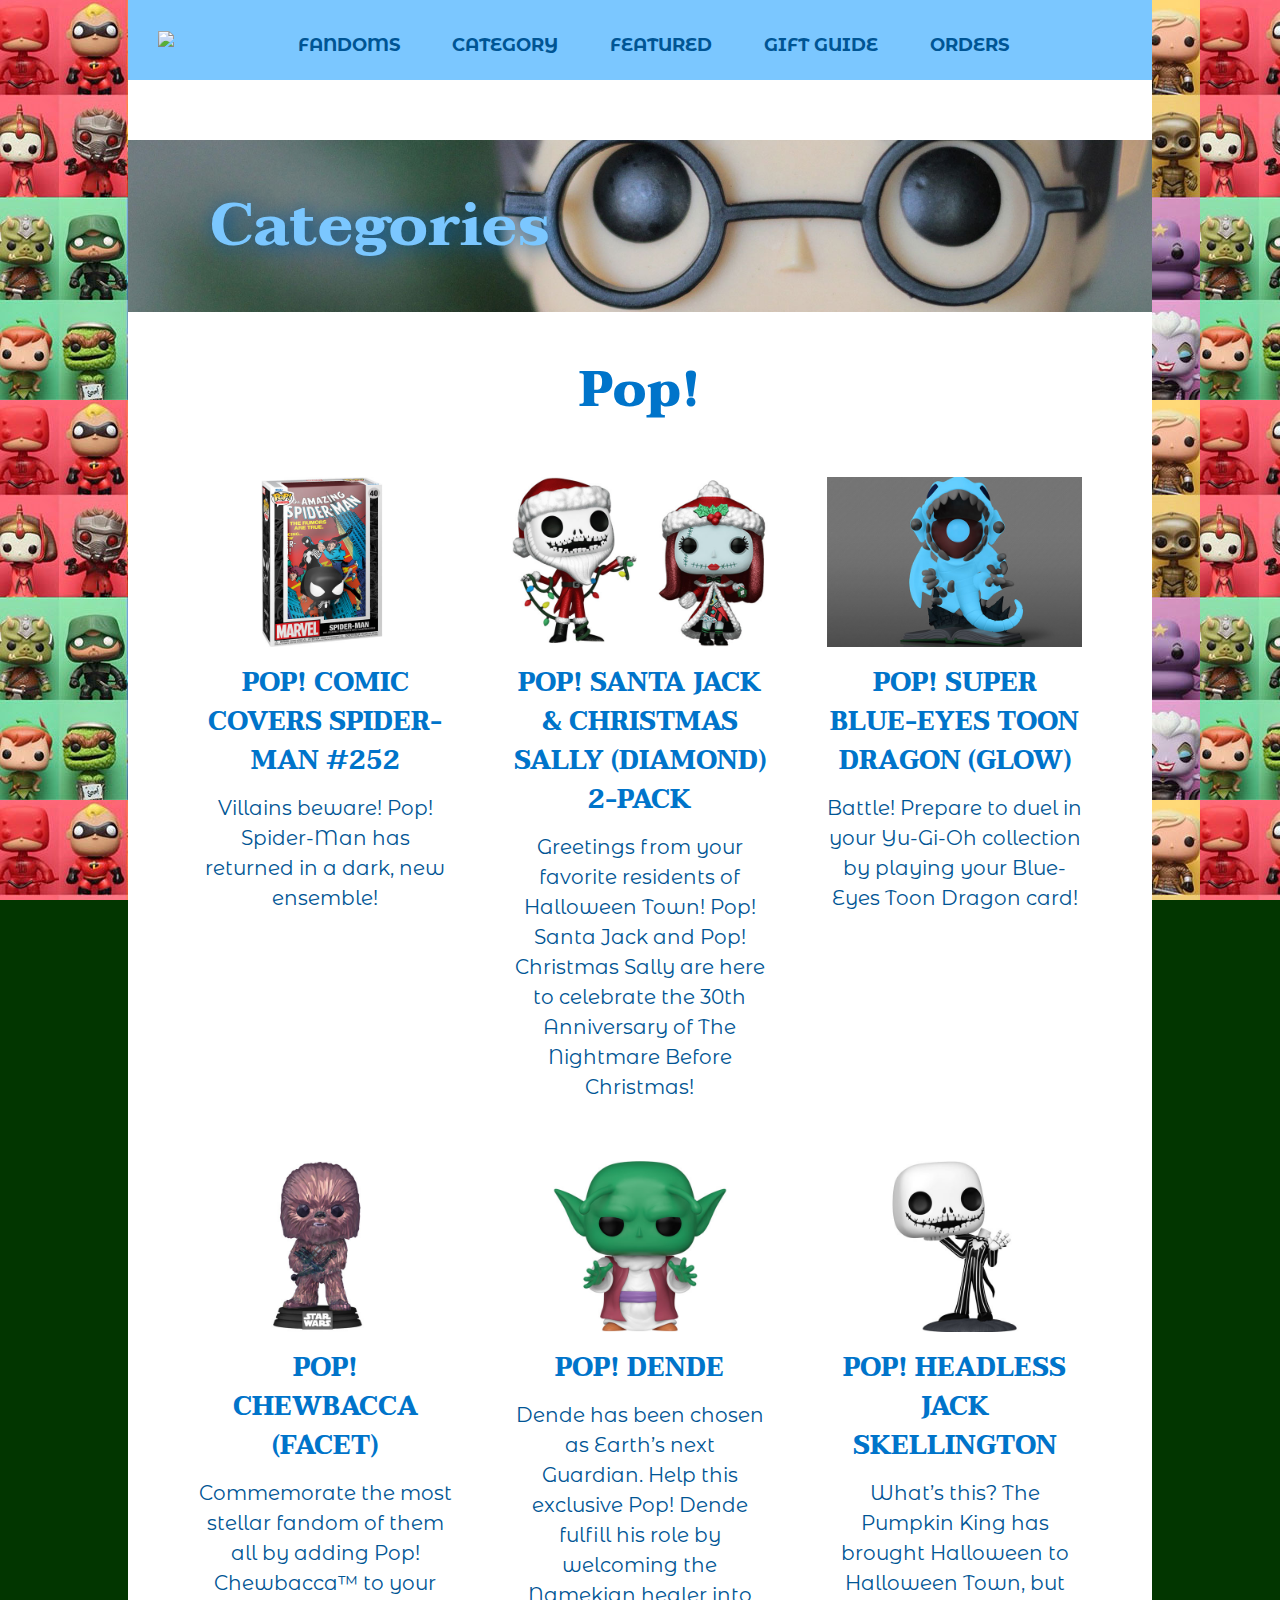
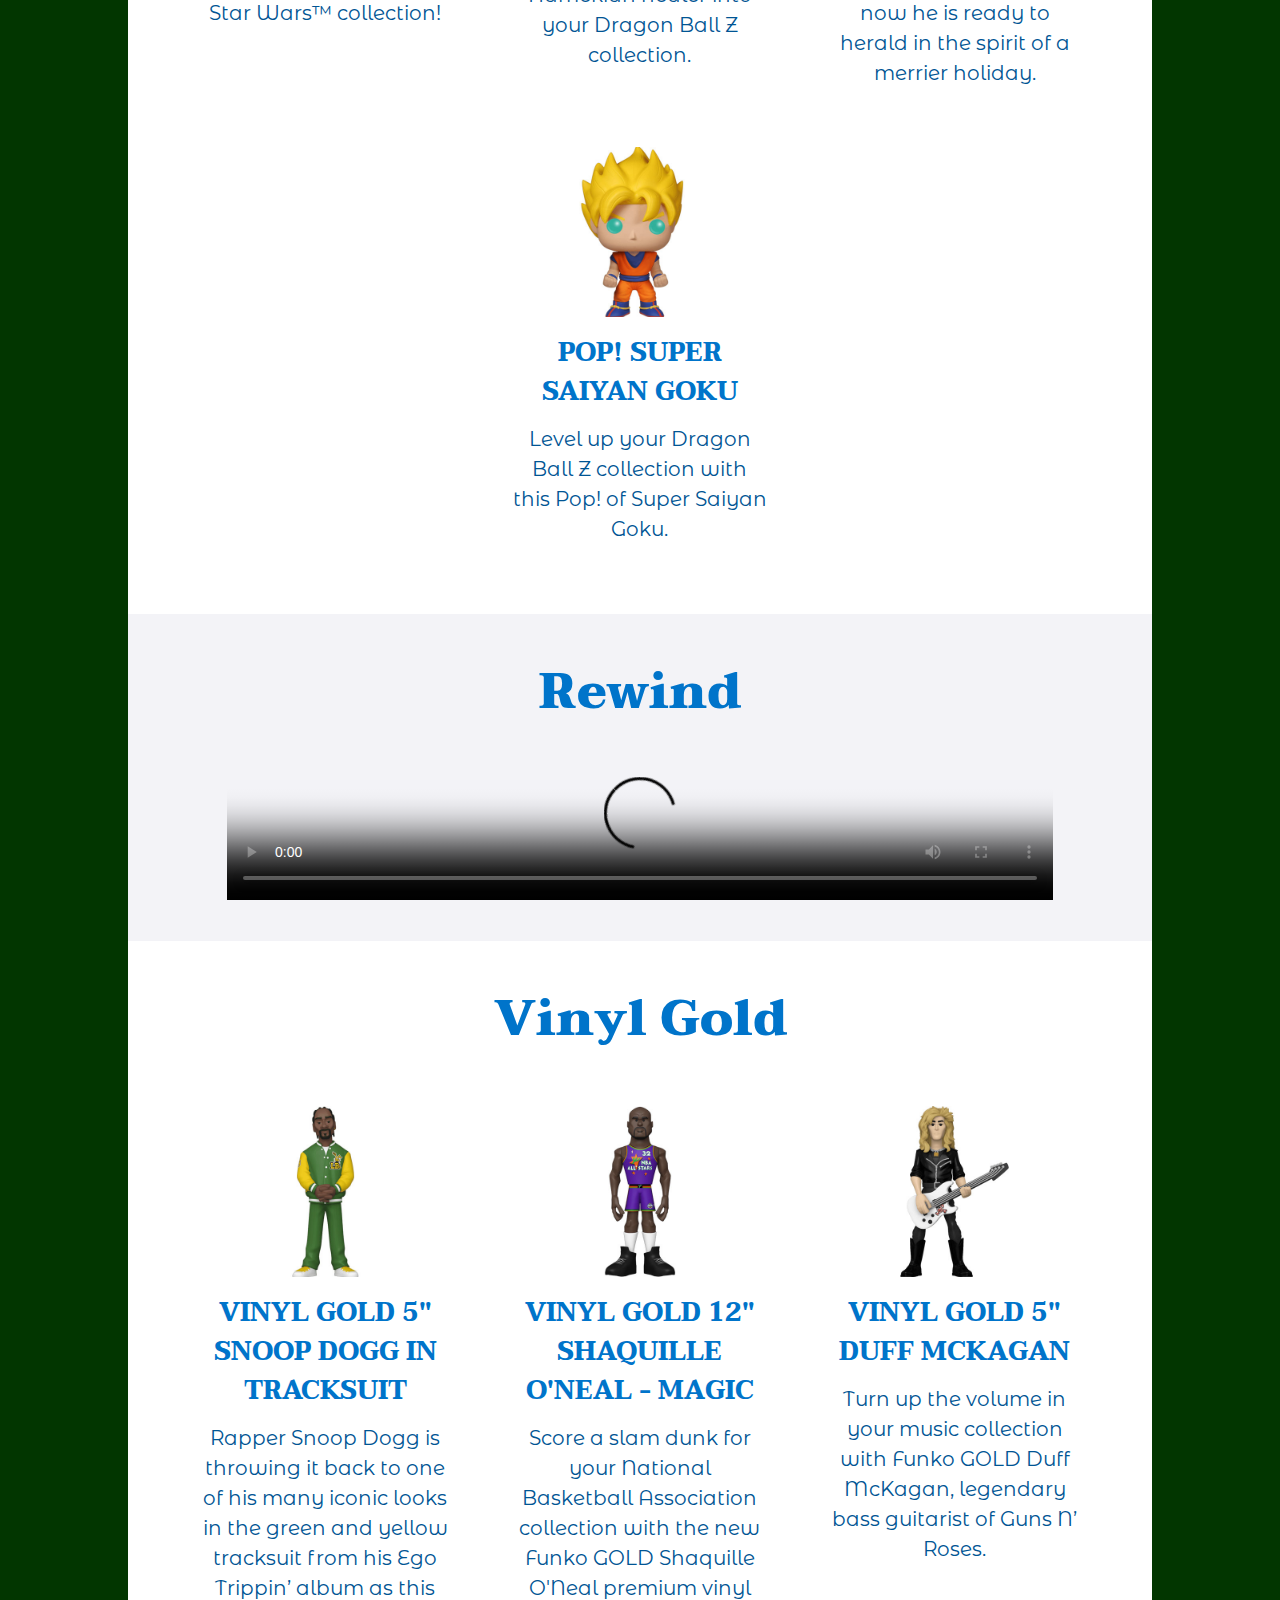
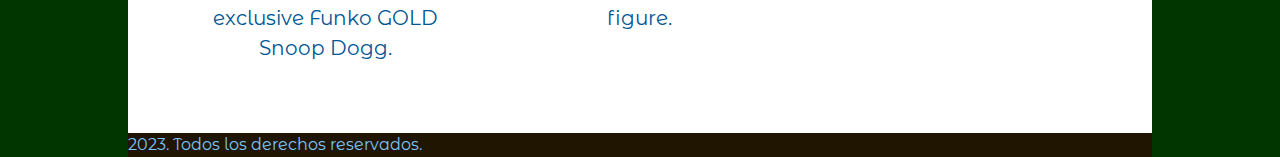
==== commit 10015188: "Hipervínculo de imágenes N° 01 - Imágenes de productos" ====
--- a/carta.html
+++ b/carta.html
@@ -14,7 +14,7 @@
 </head>
 <body>
 	<header>
-		<img src="./img-ep03-editadas/logo-funko-blue-2.png">
+		<a href="./index.html">	<img src="./img-ep03-editadas/logo-funko-blue-2.png"></a>
 		<div class="topnav" id="myTopnav">
 			<a href="index.html" class="enlace-header-options">Fandoms</a>
 			<a href="carta.html" class="enlace-header-options">Category</a>
@@ -37,49 +37,63 @@
 			<h2>Pop!</h2>
 			<div class="container-01">
 				<div>
-					<img src="./img-ep03-editadas/category-img-01.jpg">
+					<a href="#" class="enlace-img-products">
+						<img src="./img-ep03-editadas/category-img-01.jpg">
+					</a>
 					<a href="#" class="enlace-subtitulo"> 
 						<h3>POP! COMIC COVERS SPIDER-MAN #252</h3>
 					</a>
 					<p class="p-content">Villains beware! Pop! Spider-Man has returned in a dark, new ensemble!</p>
 				</div>
 				<div>
-					<img src="./img-ep03-editadas/category-img-02.jpg">
+					<a href="#" class="enlace-img-products">
+						<img src="./img-ep03-editadas/category-img-02.jpg">
+					</a>
 					<a href="#" class="enlace-subtitulo"> 
 						<h3>POP! SANTA JACK & CHRISTMAS SALLY (DIAMOND) 2-PACK</h3>
 					</a>
 					<p class="p-content">Greetings from your favorite residents of Halloween Town! Pop! Santa Jack and Pop! Christmas Sally are here to celebrate the 30th Anniversary of The Nightmare Before Christmas! </p>
 				</div>
 				<div>
-					<img src="./img-ep03-editadas/category-img-03.jpg">
+					<a href="#" class="enlace-img-products">
+						<img src="./img-ep03-editadas/category-img-03.jpg">
+					</a>
 					<a href="#" class="enlace-subtitulo"> 
 						<h3>POP! SUPER BLUE-EYES TOON DRAGON (GLOW)</h3>
 					</a>
 					<p class="p-content">Battle! Prepare to duel in your Yu-Gi-Oh collection by playing your Blue-Eyes Toon Dragon card!</p>
 				</div>
 				<div>
-					<img src="./img-ep03-editadas/category-img-04.jpg">
+					<a href="#" class="enlace-img-products">
+						<img src="./img-ep03-editadas/category-img-04.jpg">
+					</a>
 					<a href="#" class="enlace-subtitulo"> 
 						<h3>POP! CHEWBACCA (FACET)</h3>
 					</a>
 					<p class="p-content">Commemorate the most stellar fandom of them all by adding Pop! Chewbacca™ to your Star Wars™ collection!</p>
 				</div>
 				<div>
-					<img src="./img-ep03-editadas/category-img-05.jpg">
+					<a href="#" class="enlace-img-products">
+						<img src="./img-ep03-editadas/category-img-05.jpg">
+					</a>
 					<a href="#" class="enlace-subtitulo"> 
 						<h3>POP! DENDE</h3>
 					</a>
 					<p class="p-content">Dende has been chosen as Earth’s next Guardian. Help this exclusive Pop! Dende fulfill his role by welcoming the Namekian healer into your Dragon Ball Z collection.</p>
 				</div>
 				<div>
-					<img src="./img-ep03-editadas/category-img-06.jpg">
+					<a href="#" class="enlace-img-products">
+						<img src="./img-ep03-editadas/category-img-06.jpg">
+					</a>
 					<a href="#" class="enlace-subtitulo"> 
 						<h3>POP! HEADLESS JACK SKELLINGTON</h3>
 					</a>
 					<p class="p-content">What’s this? The Pumpkin King has brought Halloween to Halloween Town, but now he is ready to herald in the spirit of a merrier holiday.</p>
 				</div>
 				<div>
-					<img src="./img-ep03-editadas/category-img-07.jpg">
+					<a href="#" class="enlace-img-products">
+						<img src="./img-ep03-editadas/category-img-07.jpg">
+					</a>
 					<a href="#" class="enlace-subtitulo"> 
 						<h3>POP! SUPER SAIYAN GOKU</h3>
 					</a>
@@ -87,7 +101,7 @@
 				</div>
 			</div>
 		</section>
-		<section style="background: #F9EEDF;">
+		<section style="background: #F3F3F7;">
 			<h2>Rewind</h2>
 			<div class="container-02">
 				<video controls preload poster="images/video-the-living-library.jpg">
@@ -100,21 +114,27 @@
 			<h2>Vinyl Gold</h2>
 			<div class="container-01">
 				<div>
-					<img src="./img-ep03-editadas/category-img-08.jpg">
+					<a href="#" class="enlace-img-products">
+						<img src="./img-ep03-editadas/category-img-08.jpg">
+					</a>
 					<a href="#" class="enlace-subtitulo"> 
 						<h3>VINYL GOLD 5" SNOOP DOGG IN TRACKSUIT</h3>
 					</a>
 					<p class="p-content">Rapper Snoop Dogg is throwing it back to one of his many iconic looks in the green and yellow tracksuit from his Ego Trippin’ album as this exclusive Funko GOLD Snoop Dogg. </p>
 				</div>
 				<div>
-					<img src="./img-ep03-editadas/category-img-09.jpg">
+					<a href="#" class="enlace-img-products">
+						<img src="./img-ep03-editadas/category-img-09.jpg">
+					</a>					
 					<a href="#" class="enlace-subtitulo"> 
 						<h3>VINYL GOLD 12" SHAQUILLE O'NEAL - MAGIC</h3>
 					</a>
 					<p class="p-content">Score a slam dunk for your National Basketball Association collection with the new Funko GOLD Shaquille O'Neal premium vinyl figure.</p>
 				</div>
 				<div>
-					<img src="./img-ep03-editadas/category-img-10.jpg">
+					<a href="#" class="enlace-img-products">
+						<img src="./img-ep03-editadas/category-img-10.jpg">
+					</a>
 					<a href="#" class="enlace-subtitulo"> 
 						<h3>VINYL GOLD 5" DUFF MCKAGAN</h3>
 					</a>
--- a/style.css
+++ b/style.css
@@ -36,8 +36,11 @@
 	z-index: 1000;
 }
 header img { 
+	width: 130px;
+}
+
+header>a{ 
 	margin: 1% 30px;
-	width: 130px;
 	align-self: center;
 }
 main {
@@ -47,15 +50,101 @@
 	margin: 0 auto;
 	background-color: #FFFFFF;
 }
+
+/* == FOOTER == */
+
 footer {
 	width: 80%;
 	height: auto;
 	margin: 0 auto;
-	padding: 1% 0;
+	/*padding: 1% 0;*/
 	background-color: #201500;
-	display: flex;
-	justify-content: center;
-}
+	display: grid;
+	grid-template-columns: auto;
+	grid-template-rows: repeat(2,auto);
+}
+
+footer section:nth-child(2) img{
+	width: 150px;
+}
+
+#footer-up{
+	width: 100%;
+	background: var(--tertiary-color);
+	display: flex;
+	justify-content: center;
+	padding: 40px 0;
+	box-sizing: border-box;
+}
+
+#footer-up div{
+	box-sizing: border-box;
+	display: flex;
+	column-gap: 15px;
+}
+
+#footer-up > div > div{
+	width: 50px;
+	height: 50px;
+	justify-content: center;
+	align-items: center;
+}
+
+#footer-down{
+	box-sizing: border-box;
+	width: 100%;
+	padding: 30px 20px 35px;
+	display: grid;
+	grid-template-columns: repeat(2, auto);
+	grid-template-rows: repeat(3, auto);
+	grid-template-areas: 
+		"footer-up-left 			footer-up-right"
+		"footer-middle 				footer-middle"
+		"footer-down	 			footer-down"
+	;
+	row-gap: 35px;
+}
+
+#footer-down-one{
+	grid-area: footer-up-left;
+}
+
+#footer-down-two{
+	grid-area: footer-up-right;
+	display: grid;
+	grid-template-columns: repeat(4, auto);
+	column-gap: 10px;
+}
+
+#footer-down-three{
+	grid-area: footer-middle ;
+	display: flex;
+	column-gap: 20px;
+}
+
+#footer-down-four{
+	grid-area: footer-down;
+	display: flex;
+	justify-content: center;
+}
+
+#footer-down-two >  div{
+	display: flex;
+	flex-direction: column;
+	align-items: flex-start;
+	row-gap: 15px;
+}
+
+#footer-down-three > div{
+	display: flex;
+	column-gap: 5px;
+	align-items: center;
+}
+
+
+/* == FIN DEL FOOTER == */
+
+
 section {
 	width: 96%;
 	height: 100%;
@@ -165,17 +254,16 @@
 	text-decoration: underline;
 }
 
-
 .enlace-footer{
 	color: var(--gray-color-hard);
 	text-decoration: none;
 	font-family: 'Montserrat Alternates', sans-serif;
-	font-weight: 500;
-	font-size: 0.8rem;
-	line-height: 1.2rem;
-}
-
-.enlace-footer{
+	font-weight: 600;
+	font-size: 0.7rem;
+	line-height: 1.05rem;
+}
+
+.enlace-footer:hover{
 	text-decoration: underline var(--gray-color-hard);
 }
 
@@ -198,7 +286,33 @@
 
 }
 
-
+.enlace-icon-media{
+	font-size: 1.2rem;
+	color: var(--tertiary-color);
+	background: var(--secondary-color);
+	border-radius: 50%;
+	width: 45px;
+	height: 45px;
+	display: flex;
+	text-decoration: none;
+	justify-content: center;
+	align-items: center;
+}
+
+.enlace-icon-media:hover{
+	font-size: 1.3rem;
+	color: var(--main-color);
+	width: 48px;
+	height: 48px;
+}
+
+.enlace-img-products{
+	filter: none;
+}
+
+.enlace-img-products:hover{
+	filter: brightness(1.5);
+}
 
 
 /* == SLIDE == */
@@ -353,9 +467,10 @@
 /* == IMAGENES == */
 .container-01 > div img, .container-02 > div img {
 	width: 100%;
-	box-shadow: 5px 5px 8px rgb(170, 170, 170);
-	border-radius: 25px 0;
-}
+	/*box-shadow: 5px 5px 8px rgb(170, 170, 170);
+	border-radius: 25px 0;*/
+}
+
 /* == ICONOS == */
 .enlace-icono {
 	position: fixed;
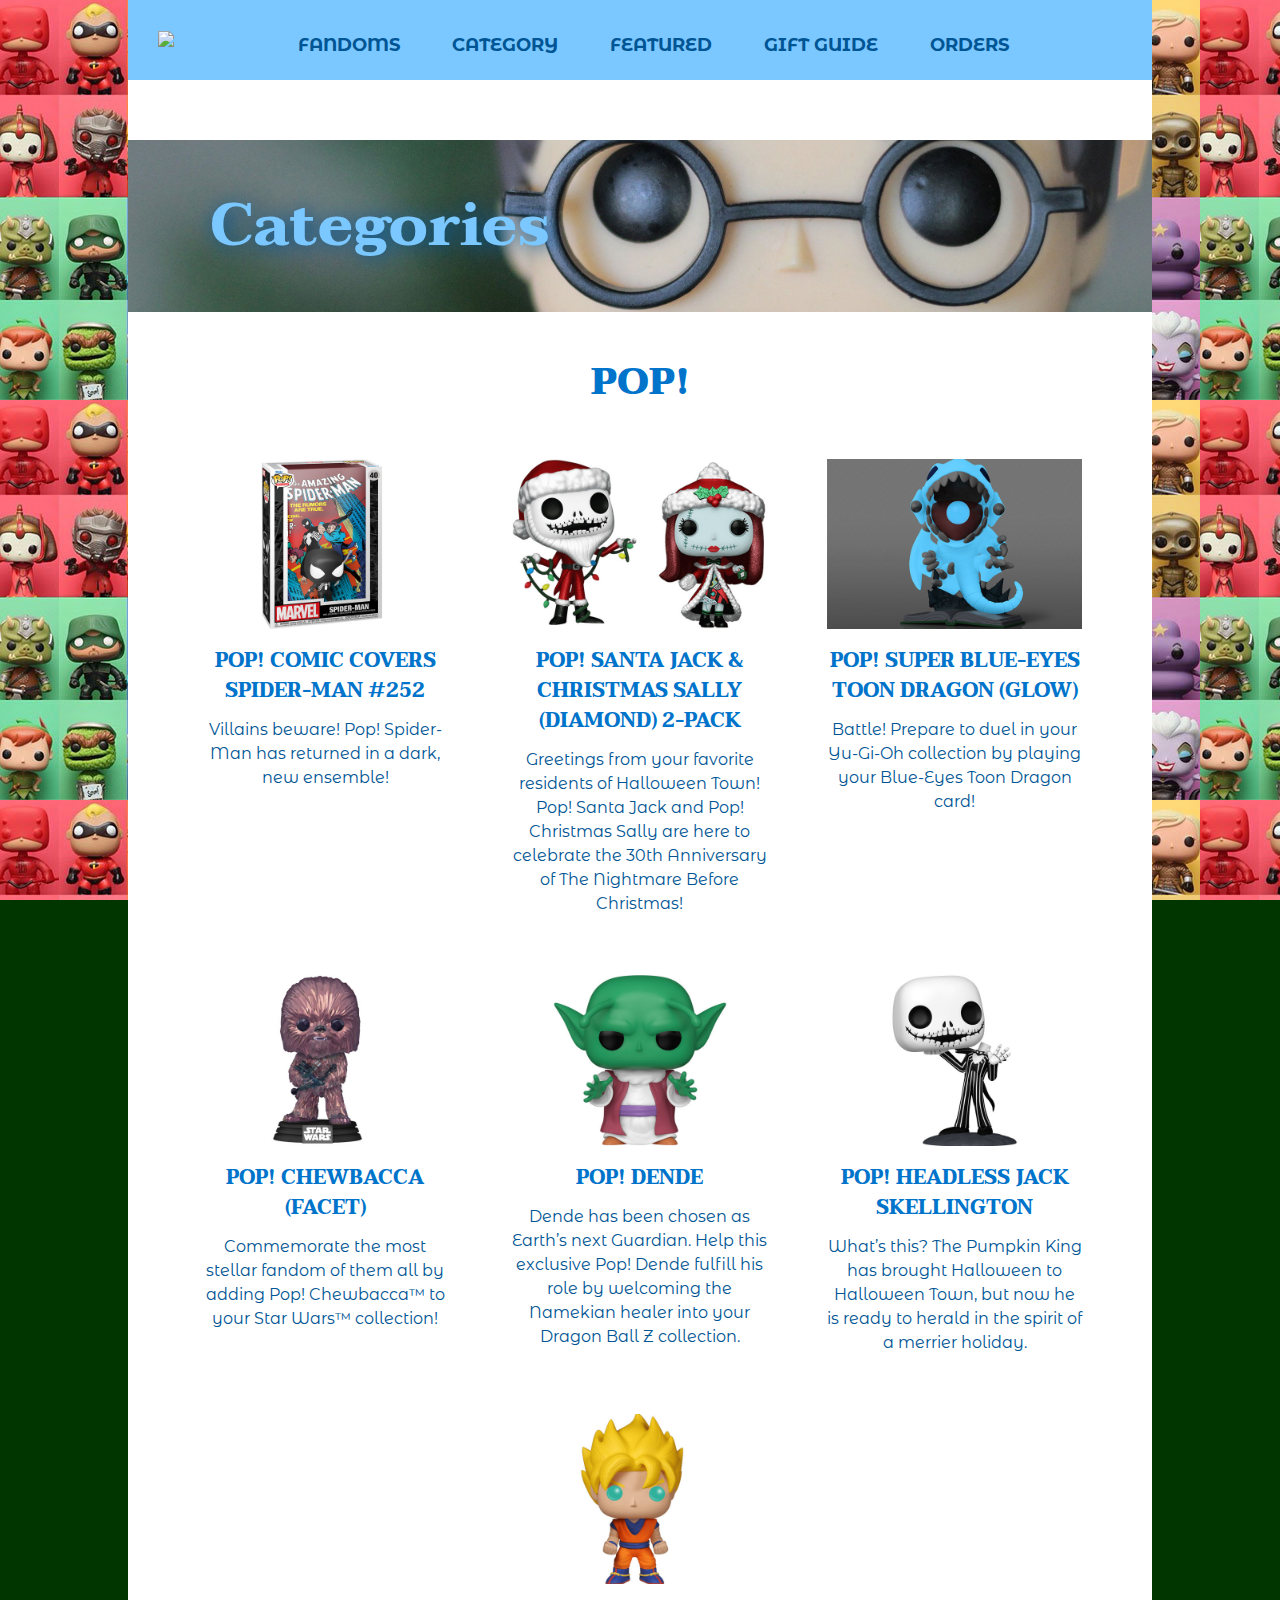
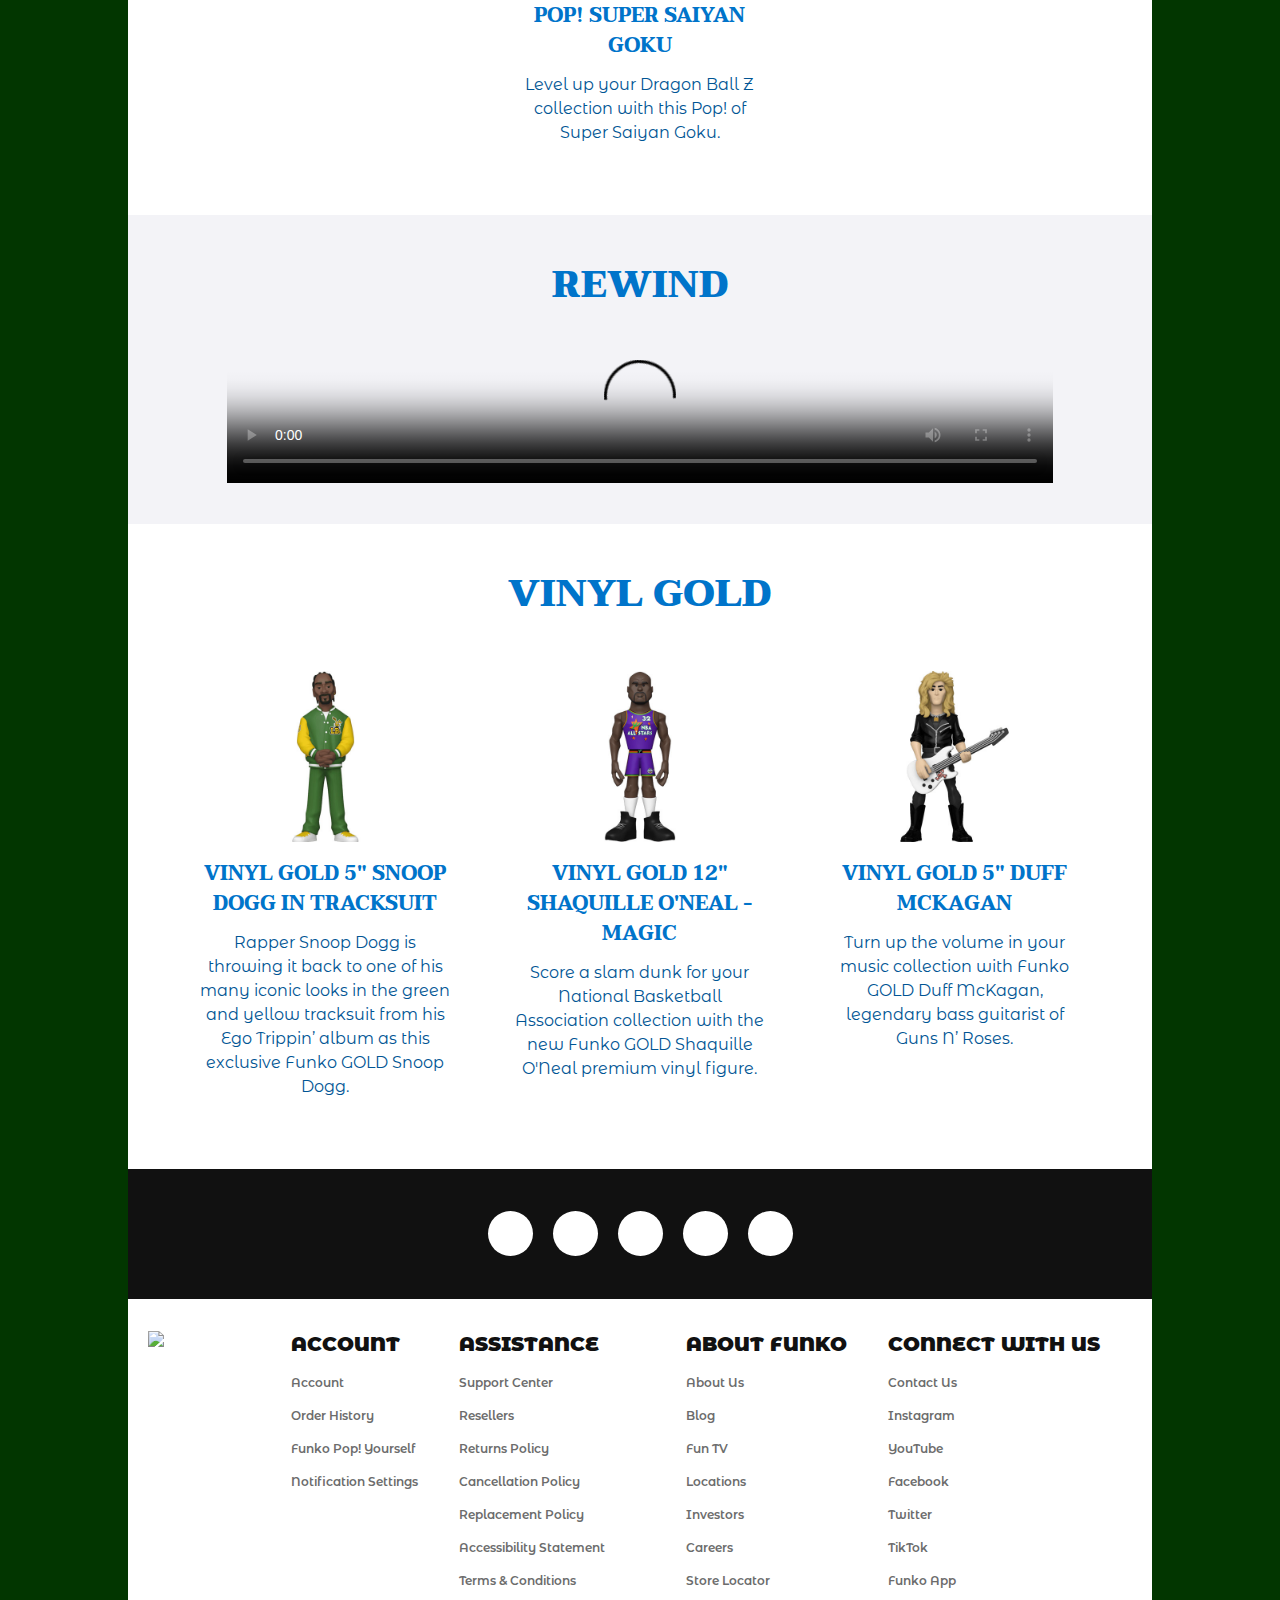
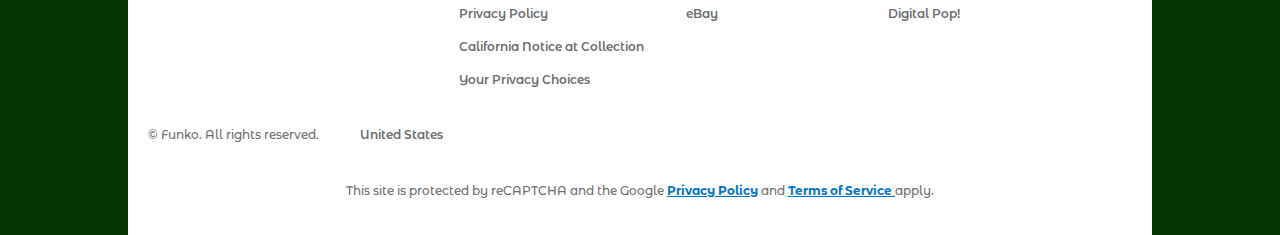
==== commit daa143aa: "Fin de Footer y réplica en todas las páginas" ====
--- a/carta.html
+++ b/carta.html
@@ -145,9 +145,110 @@
 	</main>
 
 	<i class="fa-brands fa-square-whatsapp fa-2xl enlace-icono" style="color: #0affa1;"></i>
+
 	<footer>
-		<p class="p-footer">2023. Todos los derechos reservados.</p>
+		<section id="footer-up">
+			<div>
+				<div>
+					<a href="https://www.instagram.com/originalfunko/" class="enlace-icon-media" target="_blank">
+						<i class="fa-brands fa-instagram"></i>
+					</a>
+				</div>
+
+				<div>
+					<a href="https://www.youtube.com/channel/UCiBxZWamaDdlemljJ3aGPZQ" class="enlace-icon-media" target="_blank">
+						<i class="fa-brands fa-youtube"></i>
+					</a>
+				</div>
+
+				<div>
+					<a href="https://www.facebook.com/originalfunko" class="enlace-icon-media" target="_blank">
+						<i class="fa-brands fa-facebook-f"></i>
+					</a>
+				</div>
+
+				<div>
+					<a href="https://twitter.com/OriginalFunko" class="enlace-icon-media" target="_blank">
+						<i class="fa-brands fa-x-twitter"></i>
+					</a>
+				</div>
+
+				<div>
+					<a href="https://www.tiktok.com/@originalfunko?lang=en" class="enlace-icon-media" target="_blank">
+						<i class="fa-brands fa-tiktok"></i>
+					</a>
+				</div>
+			</div>
+		</section>
+
+		<section id="footer-down">
+			<div id="footer-down-one">
+				<a href="./index.html">	<img src="./img-ep03-editadas/logo-funko-blue-2.png"></a>
+			</div>
+
+			<div id="footer-down-two">
+				<div>
+					<p class="p-footer-main">Account</p>
+					<a href="#" class="enlace-footer">Account</a>
+					<a href="#" class="enlace-footer">Order History</a>
+					<a href="#" class="enlace-footer">Funko Pop! Yourself</a>
+					<a href="#" class="enlace-footer">Notification Settings</a>
+				</div>
+				<div>
+					<p class="p-footer-main">Assistance</p>
+					<a href="#" class="enlace-footer">Support Center</a>
+					<a href="#" class="enlace-footer">Resellers</a>
+					<a href="#" class="enlace-footer">Returns Policy</a>
+					<a href="#" class="enlace-footer">Cancellation Policy</a>
+					<a href="#" class="enlace-footer">Replacement Policy</a>
+					<a href="#" class="enlace-footer">Accessibility Statement</a>
+					<a href="#" class="enlace-footer">Terms & Conditions</a>
+					<a href="#" class="enlace-footer">Privacy Policy</a>
+					<a href="#" class="enlace-footer">California Notice at Collection</a>
+					<a href="#" class="enlace-footer">Your Privacy Choices</a>
+				</div>
+				<div>
+					<p class="p-footer-main">About Funko</p>
+					<a href="#" class="enlace-footer">About Us</a>
+					<a href="#" class="enlace-footer">Blog</a>
+					<a href="#" class="enlace-footer">Fun TV</a>
+					<a href="#" class="enlace-footer">Locations</a>
+					<a href="#" class="enlace-footer">Investors</a>
+					<a href="#" class="enlace-footer">Careers</a>
+					<a href="#" class="enlace-footer">Store Locator</a>
+					<a href="#" class="enlace-footer">eBay</a>
+				</div>
+				<div>
+					<p class="p-footer-main">Connect with us</p>
+					<a href="#" class="enlace-footer">Contact Us</a>
+					<a href="#" class="enlace-footer">Instagram</a>
+					<a href="#" class="enlace-footer">YouTube</a>
+					<a href="#" class="enlace-footer">Facebook</a>
+					<a href="#" class="enlace-footer">Twitter</a>
+					<a href="#" class="enlace-footer">TikTok</a>
+					<a href="#" class="enlace-footer">Funko App</a>
+					<a href="#" class="enlace-footer">Digital Pop!</a>
+				</div>
+			</div>
+
+			<div id="footer-down-three">
+				<p class="p-footer">© Funko. All rights reserved.</p>
+				<div>
+					<i class="fa-solid fa-globe"></i>
+					<a href="#" class="enlace-footer">United States</a>
+				</div>
+			</div>
+
+			<div id="footer-down-four">
+				<p class="p-footer">This site is protected by reCAPTCHA and the Google 
+					<a href="#" class="enlace-footer-terms">Privacy Policy</a>
+					 and 
+					 <a href="#" class="enlace-footer-terms">Terms of Service </a>
+					 apply.</p>
+			</div>	
+		</section>
 	</footer>
+
 	<!-- JS PARA MENU SUPERIOR -->
 	<script type="text/javascript">
 		function myFunction() {
--- a/style.css
+++ b/style.css
@@ -120,6 +120,7 @@
 	grid-area: footer-middle ;
 	display: flex;
 	column-gap: 20px;
+	align-items: center;
 }
 
 #footer-down-four{
@@ -143,7 +144,6 @@
 
 
 /* == FIN DEL FOOTER == */
-
 
 section {
 	width: 96%;
@@ -156,12 +156,14 @@
 section h2 {
 	margin-bottom: 20px;
 	text-align: center;
+	text-transform: uppercase;
 }
 section h3 {
 	text-align: center;
 	margin: 12px 0;
-
-}
+	text-transform: uppercase;
+}
+
 section p {
 	text-align: center;
 	font-size: 0.9rem;
@@ -259,8 +261,8 @@
 	text-decoration: none;
 	font-family: 'Montserrat Alternates', sans-serif;
 	font-weight: 600;
-	font-size: 0.7rem;
-	line-height: 1.05rem;
+	font-size: 0.6rem;
+	line-height: 0.9rem;
 }
 
 .enlace-footer:hover{
@@ -306,6 +308,15 @@
 	height: 48px;
 }
 
+.enlace-footer-terms{
+	color: var(--main-color);
+	font-weight: 700;
+}
+
+.enlace-footer-terms:hover{
+	color: var(--main-color-hard);
+}
+
 .enlace-img-products{
 	filter: none;
 }
@@ -313,7 +324,6 @@
 .enlace-img-products:hover{
 	filter: brightness(1.5);
 }
-
 
 /* == SLIDE == */
 #intro {
@@ -435,15 +445,14 @@
 h2 {
 	color:var(--main-color);
 	font-weight: 900;
-	font-size: 2.5rem;
-	line-height: 3.75rem;
+	font-size: 1.9rem;
+	line-height: 2.85rem;
 }
 h3 {
 	font-weight: 700;
-	font-size: 1.3rem;
-	line-height: 1.95rem;
-}
-
+	font-size: 1rem;
+	line-height: 1.5rem;
+}
 
 p{
 	font-family: 'Montserrat Alternates', sans-serif;
@@ -452,17 +461,25 @@
 .p-content {
 	color:var(--main-color-hard);
 	font-weight: 300;
+	font-size: 0.8rem;
+	line-height: 1.2rem;
+	font-weight: 400;
+}
+
+.p-footer {
+	color: var(--gray-color-hard);
+	font-size: 0.6rem;
+	line-height: 0.9rem;
+	font-weight: 500;
+}
+
+.p-footer-main{
+	color: var(--tertiary-color);
+	font-weight: 900;
+	text-transform: uppercase;
 	font-size: 1rem;
 	line-height: 1.5rem;
-	font-weight: 400;
-}
-
-.p-footer {
-	color: var(--main-color-light);
-	font-size: 0.8rem;
-	line-height: 1.2rem;
-}
-
+}
 
 /* == IMAGENES == */
 .container-01 > div img, .container-02 > div img {
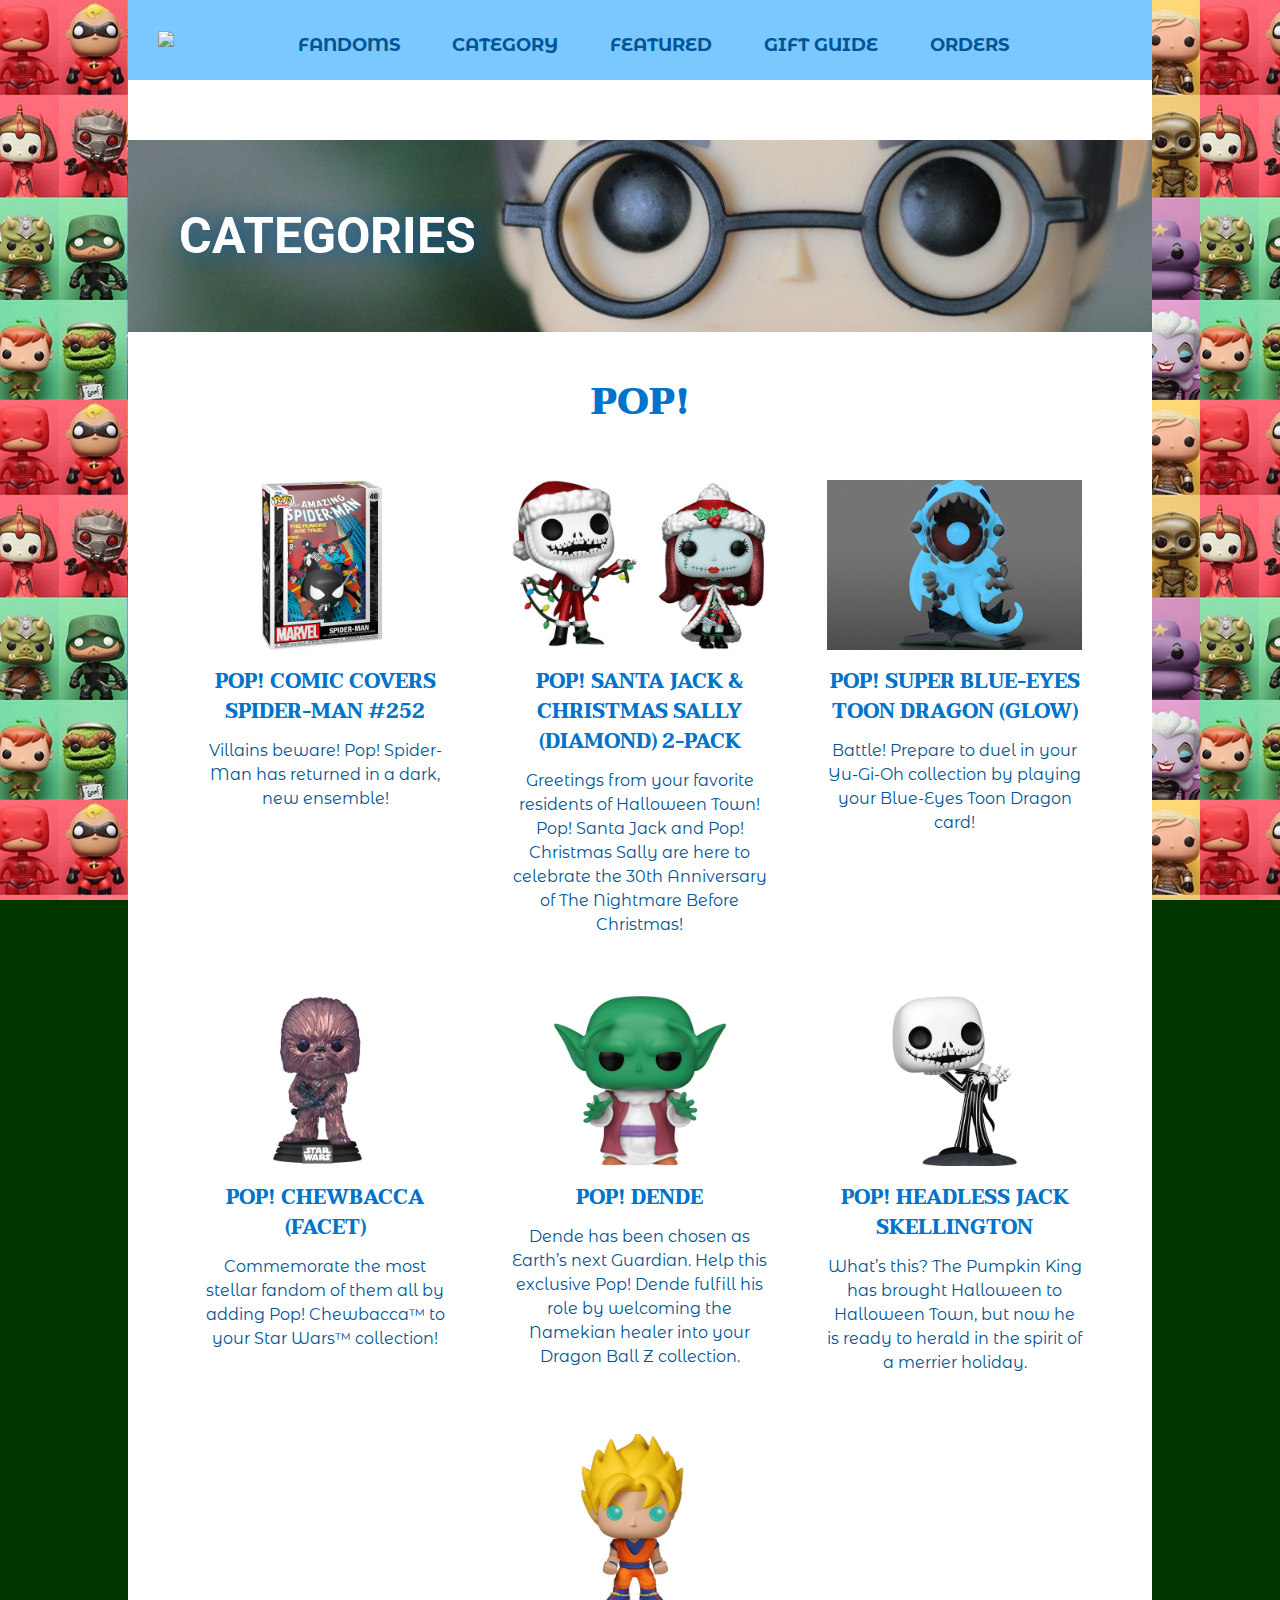
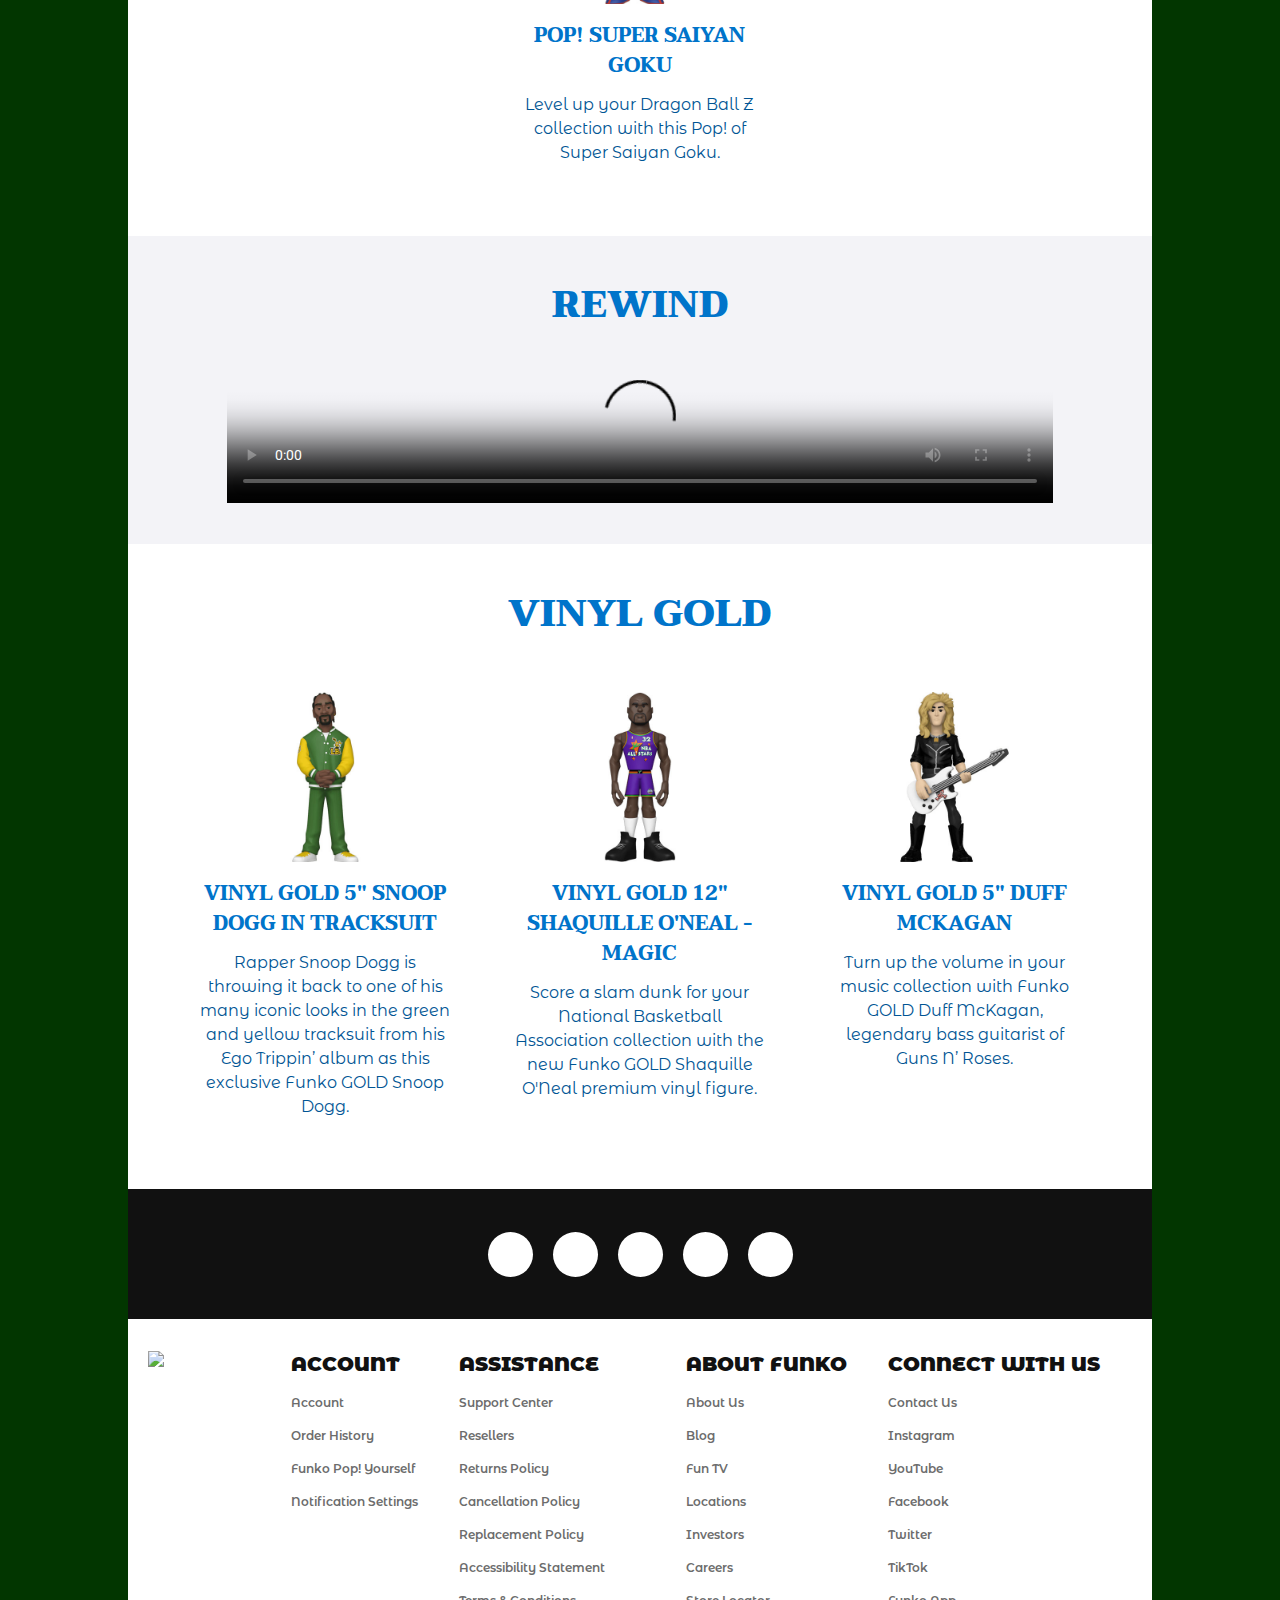
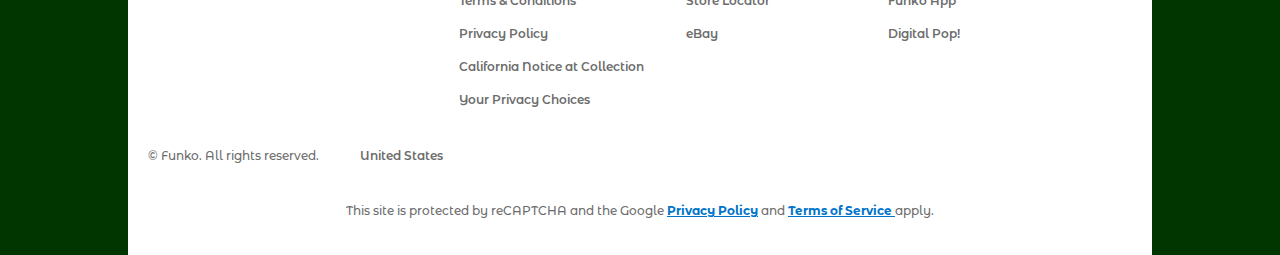
==== commit 736cdcc1: "Mejora de estilos de sección SLIDE de las demás páginas" ====
--- a/carta.html
+++ b/carta.html
@@ -9,6 +9,7 @@
 	<link rel="preconnect" href="https://fonts.gstatic.com" crossorigin>
 	<link href="https://fonts.googleapis.com/css2?family=Taviraj:wght@100;200;300;400;500;600;700;800;900&display=swap" rel="stylesheet">
 	<link href="https://fonts.googleapis.com/css2?family=Montserrat+Alternates:wght@100;200;300;400;500;600;700;800;900&display=swap" rel="stylesheet">
+	<link href="https://fonts.googleapis.com/css2?family=Roboto:wght@400;500;700;900&display=swap" rel="stylesheet">
 	<link rel="stylesheet" href="https://cdnjs.cloudflare.com/ajax/libs/font-awesome/4.7.0/css/font-awesome.min.css">
 	<script src="https://kit.fontawesome.com/33e3caf9b6.js" crossorigin="anonymous"></script>
 </head>
--- a/style.css
+++ b/style.css
@@ -327,20 +327,29 @@
 
 /* == SLIDE == */
 #intro {
-	display: flex;
+	/*display: flex;
 	flex-direction: column;
 	flex-wrap: wrap;
 	justify-content: center;
-	align-items: flex-start;
+	align-items: flex-start;*/
+	display: grid;
+	grid-template-columns: 2fr 1fr;
+	grid-template-rows: repeat(3, auto);
+	grid-template-areas: 
+	 "top-left 		top-right"
+	 "middle-left 	middle-right"
+	 "bottom-left 	bottom-right"
+	;
 	background: url(./img-ep03-editadas/background-img-01.jpg) no-repeat center ;
 	background-size: cover;
-	padding: 4% 8%;
+	padding: 6% 3%;
 	min-height: 300px;
-	width: 84%;
+	width: 94%;
 	animation-name: animacion-intro;
 	animation-duration: 300ms;
 	animation-timing-function: ease;
 }
+
 @keyframes animacion-intro {
 	from {
 		filter: opacity(0%);
@@ -353,16 +362,25 @@
 }
 #intro h1 {
 	padding-bottom: 2%;
-	width: 50%;
-	color: #fff;
+	width: 60%;
+	color:var(--secondary-color);
 	text-shadow: 5px 3px 3px #140d00;
-}
+	text-transform: uppercase;
+	font-size: 2rem;
+	line-height: 3rem;
+	font-family: 'Roboto', sans-serif;
+	grid-area: top-left;
+	font-weight: 900;
+}
+
 #intro p {
 	text-align: left;
-	width: 50%;
-	color: #fff;
+	width: 70%;
+	color:var(--secondary-color);
 	text-shadow: 5px 3px 3px #140d00;
-}
+	grid-area: middle-left;
+}
+
 #fondo-titular {
 	display: flex;
 	flex-direction: column;
@@ -371,30 +389,88 @@
 	align-items: flex-start;
 	background: url(img-ep03-editadas/background-img-07.jpg) no-repeat center;
 	background-size: cover;
-	padding: 4% 8%;
-	width: 84%;
-}
+	padding: 5% 5%;
+	width: 90%;
+}
+
+#fondo-titular h1{
+	text-transform: uppercase;
+	font-family: 'Roboto', sans-serif;
+	font-weight: 700;
+	font-size: 2.5rem;
+	color: var(--secondary-color);
+}
+
+
+#intro .boton-tipo-1, #intro .boton-tipo-2{
+	grid-area: bottom-left;
+	justify-self: start;
+}
+
 /* == BOTONES == */
-a.boton {
-	color: #fff;
-	background: #00833D;
+.boton-tipo-1 {
+	color:var(--secondary-color);
+	background: var(--main-color);
 	font-family: 'Montserrat Alternates', sans-serif;
-	font-weight: 700;
-	text-align: center;
-	padding: 14px 16px;
+	font-weight: 900;
+	padding: 11px 26px;
 	text-decoration: none;
 	font-size: 1rem;
-	display: inline-block;
 	margin: 40px 0;
-	padding: 10px 26px;
 	transition-property: all;
 	transition-duration: 300ms;
 	transition-timing-function: ease;
-}
-a.boton:hover {
-	color: #00833D;
-	background: #000;
-}
+	border-radius: 20px;
+	text-transform: uppercase;
+	box-shadow: 0px 0px 8px 3px var(--gray-color-light);
+
+}
+
+.boton-tipo-1:hover {
+	color:var(--main-color);
+	background: var(--secondary-color);
+	box-shadow: 0px 0px 8px 3px var(--main-color);
+}
+
+.boton-tipo-2{
+	color:var(--main-color);
+	background: var(--secondary-color);
+	font-family: 'Montserrat Alternates', sans-serif;
+	font-weight: 900;
+	padding: 11px 26px;
+	text-decoration: none;
+	font-size: 1rem;
+	margin: 40px 0;
+	transition-property: all;
+	transition-duration: 300ms;
+	transition-timing-function: ease;
+	border-radius: 20px;
+	text-transform: uppercase;
+	box-shadow: 0px 0px 8px 3px var(--main-color);
+} 
+
+.boton-tipo-2:hover{
+	color:var(--secondary-color);
+	background: var(--main-color);
+	box-shadow: 0px 0px 8px 3px var(--secondary-color);
+} 
+
+.boton-tipo-3{
+	color:var(--main-color);
+	background: var(--gray-color-light);
+	font-family: 'Montserrat Alternates', sans-serif;
+	font-weight: 700;
+	padding: 4% 25%;
+	text-decoration: none;
+	font-size: 0.8rem;
+	border-radius: 20px;
+	text-transform: uppercase;
+} 
+
+.boton-tipo-3:hover{
+	outline: 2px solid var(--main-color);
+} 
+
 /* == CONTENEDORES FLEX == */
 .container-01, .container-02 {
 	display: flex;
@@ -425,7 +501,12 @@
 
 Párrafos:
 font-family: 'Montserrat Alternates', sans-serif;
+
+Extra:
+font-family: 'Roboto', sans-serif;
 */
+
+
 
 @font-face {
 	font-family: miFuente01;
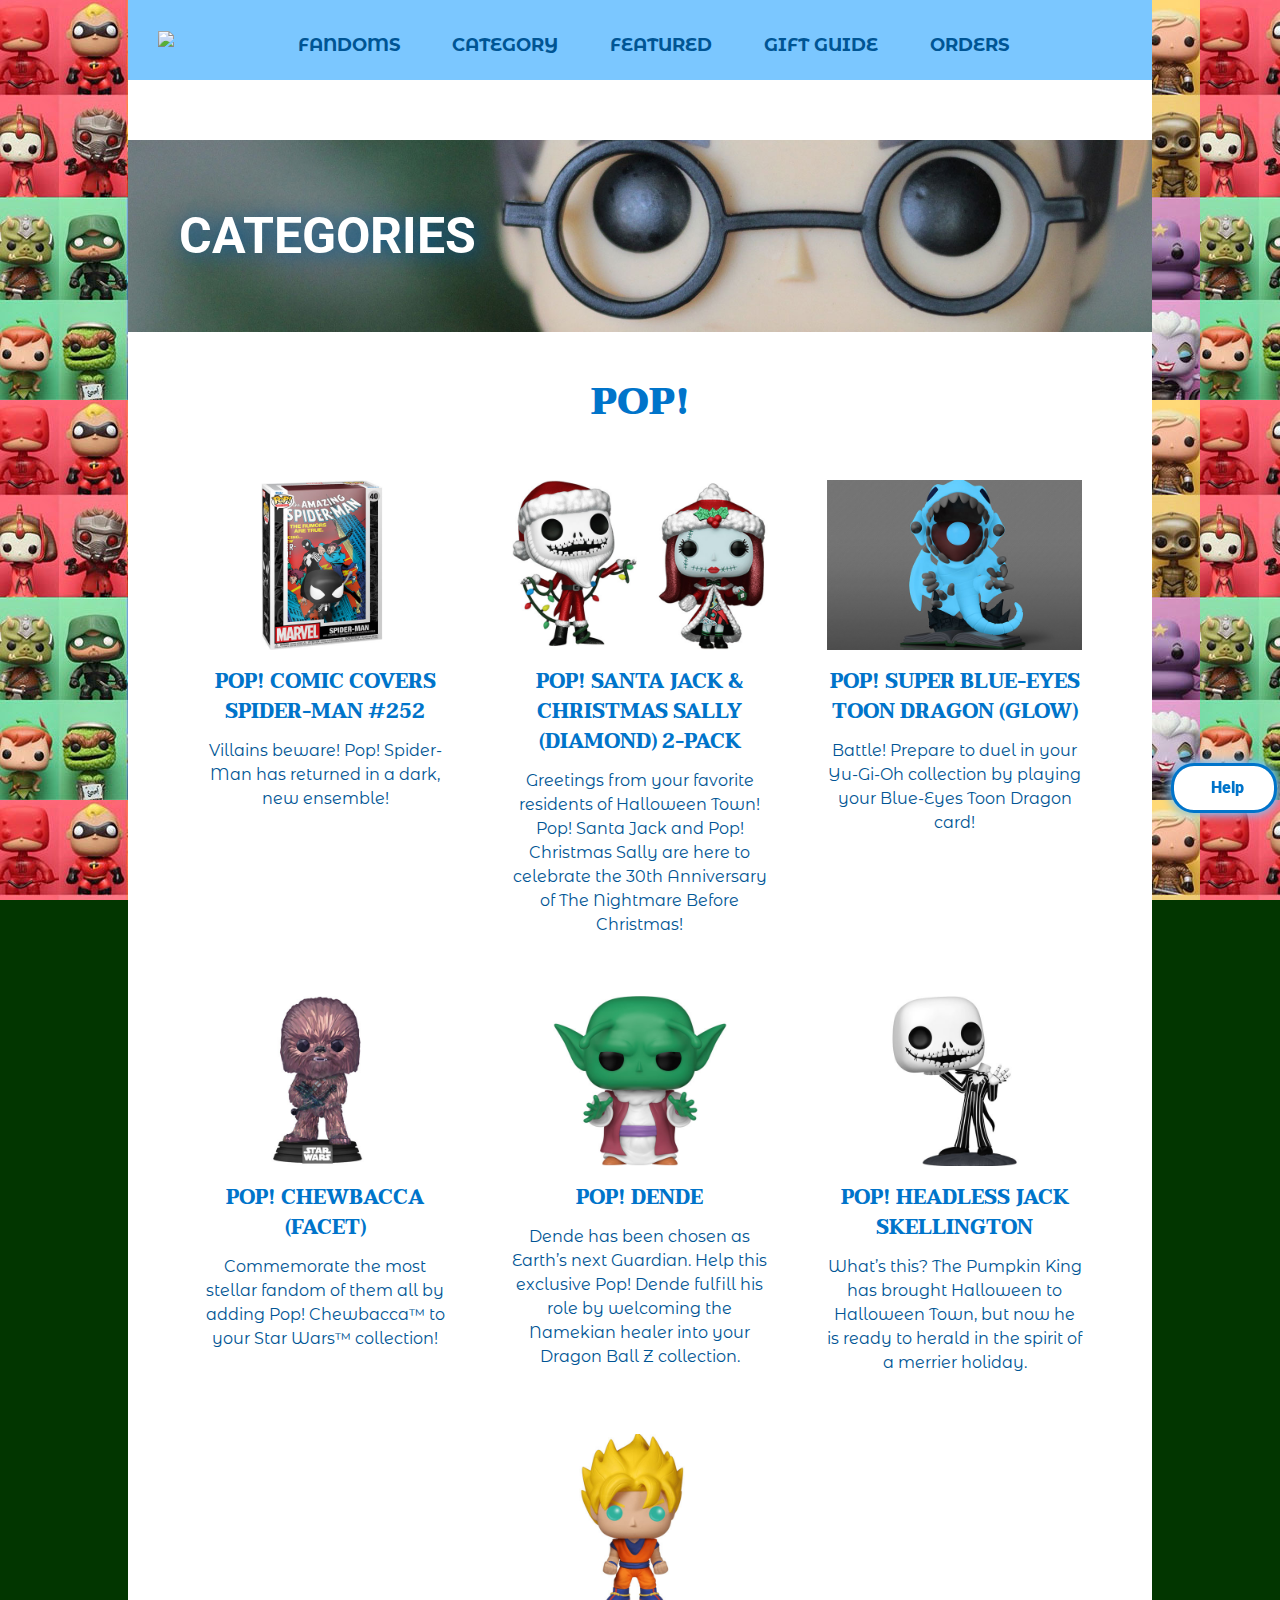
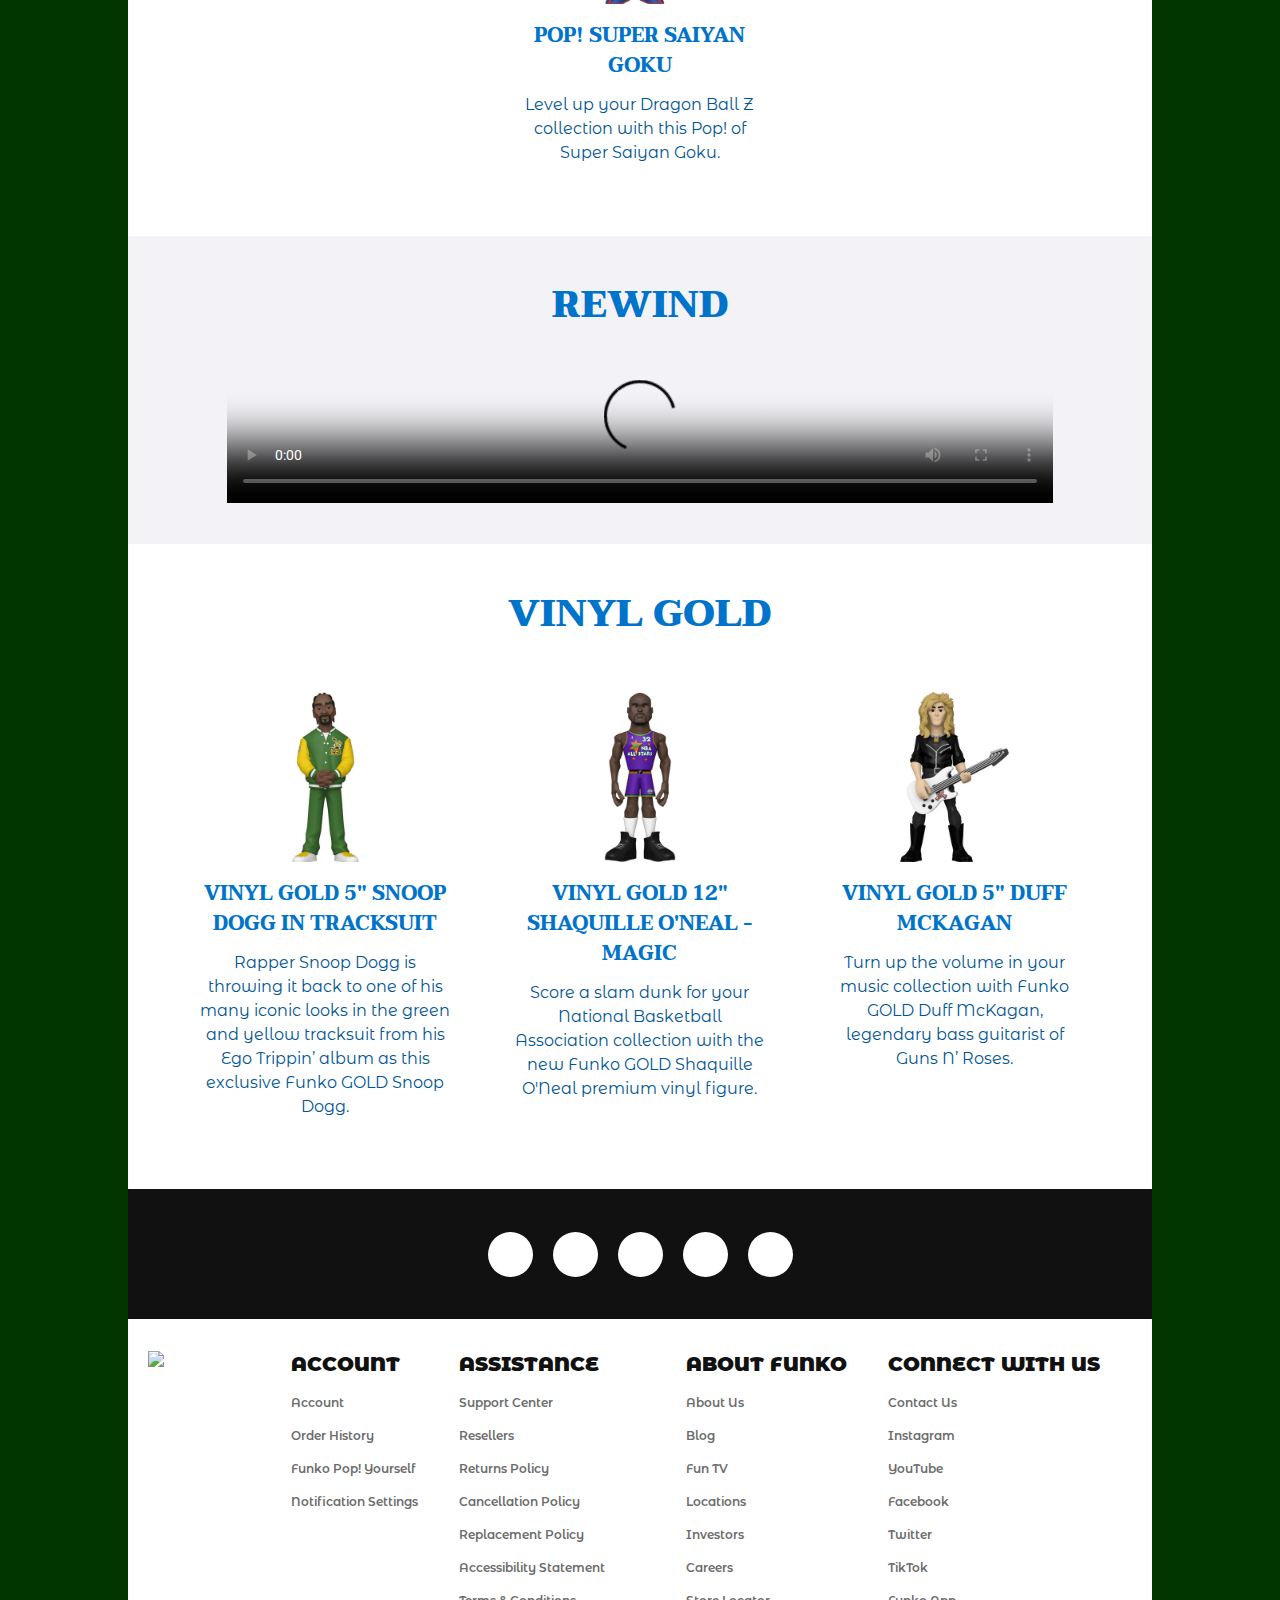
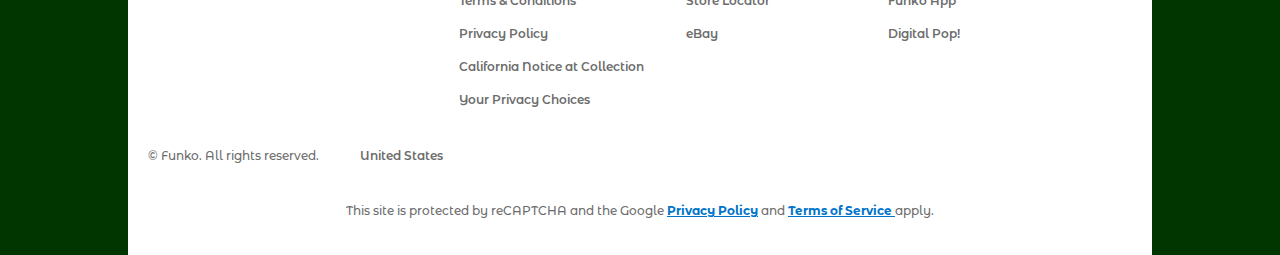
==== commit 0292839e: "Elaboración de botón flotante" ====
--- a/carta.html
+++ b/carta.html
@@ -145,7 +145,12 @@
 		</section>
 	</main>
 
-	<i class="fa-brands fa-square-whatsapp fa-2xl enlace-icono" style="color: #0affa1;"></i>
+	<a href="#" class="enlace-btn-flotante">
+		<i class="fa-regular fa-circle-question"></i>
+		<p>Help</p>
+	</a>
+
+	<!--<i class="fa-brands fa-square-whatsapp fa-2xl enlace-icono" style="color: #0affa1;"></i> -->
 
 	<footer>
 		<section id="footer-up">
--- a/style.css
+++ b/style.css
@@ -575,6 +575,46 @@
 	bottom: 140px;
 	right: 15px;
 }
+
+/* == BOTÓN FLOTANTE == */
+
+.enlace-btn-flotante{
+	background: var(--secondary-color);
+	display: flex;
+	width: 80px;
+	border-radius: 20px;
+	justify-content: center;
+	padding: 10px;
+	color: var(--main-color);
+	outline: 3px solid var(--main-color);
+	text-decoration: none;
+	column-gap: 8px;
+	align-items: center;
+	font-weight: 900;
+	position: fixed;
+	right: 0.5%;
+	bottom: 10%;
+	box-shadow: 0px 0px 10px 5px var(--main-color-light);
+}
+
+.enlace-btn-flotante:hover{
+	background: var(--main-color);
+	color: var(--secondary-color);
+	outline: 3px solid var(--secondary-color);
+	box-shadow: 0px 0px 10px 5px var(--secondary-color);
+}
+
+
+.enlace-btn-flotante p{
+	font-family: 'Roboto', sans-serif;
+	font-size: 0.8rem;
+	line-height: 1.2rem;
+}
+
+
+/* == FIN DE BOTÓN FLOTANTE == */
+
+
 /* == VIDEO == */
 .container-02 video {
 	width: 84%;
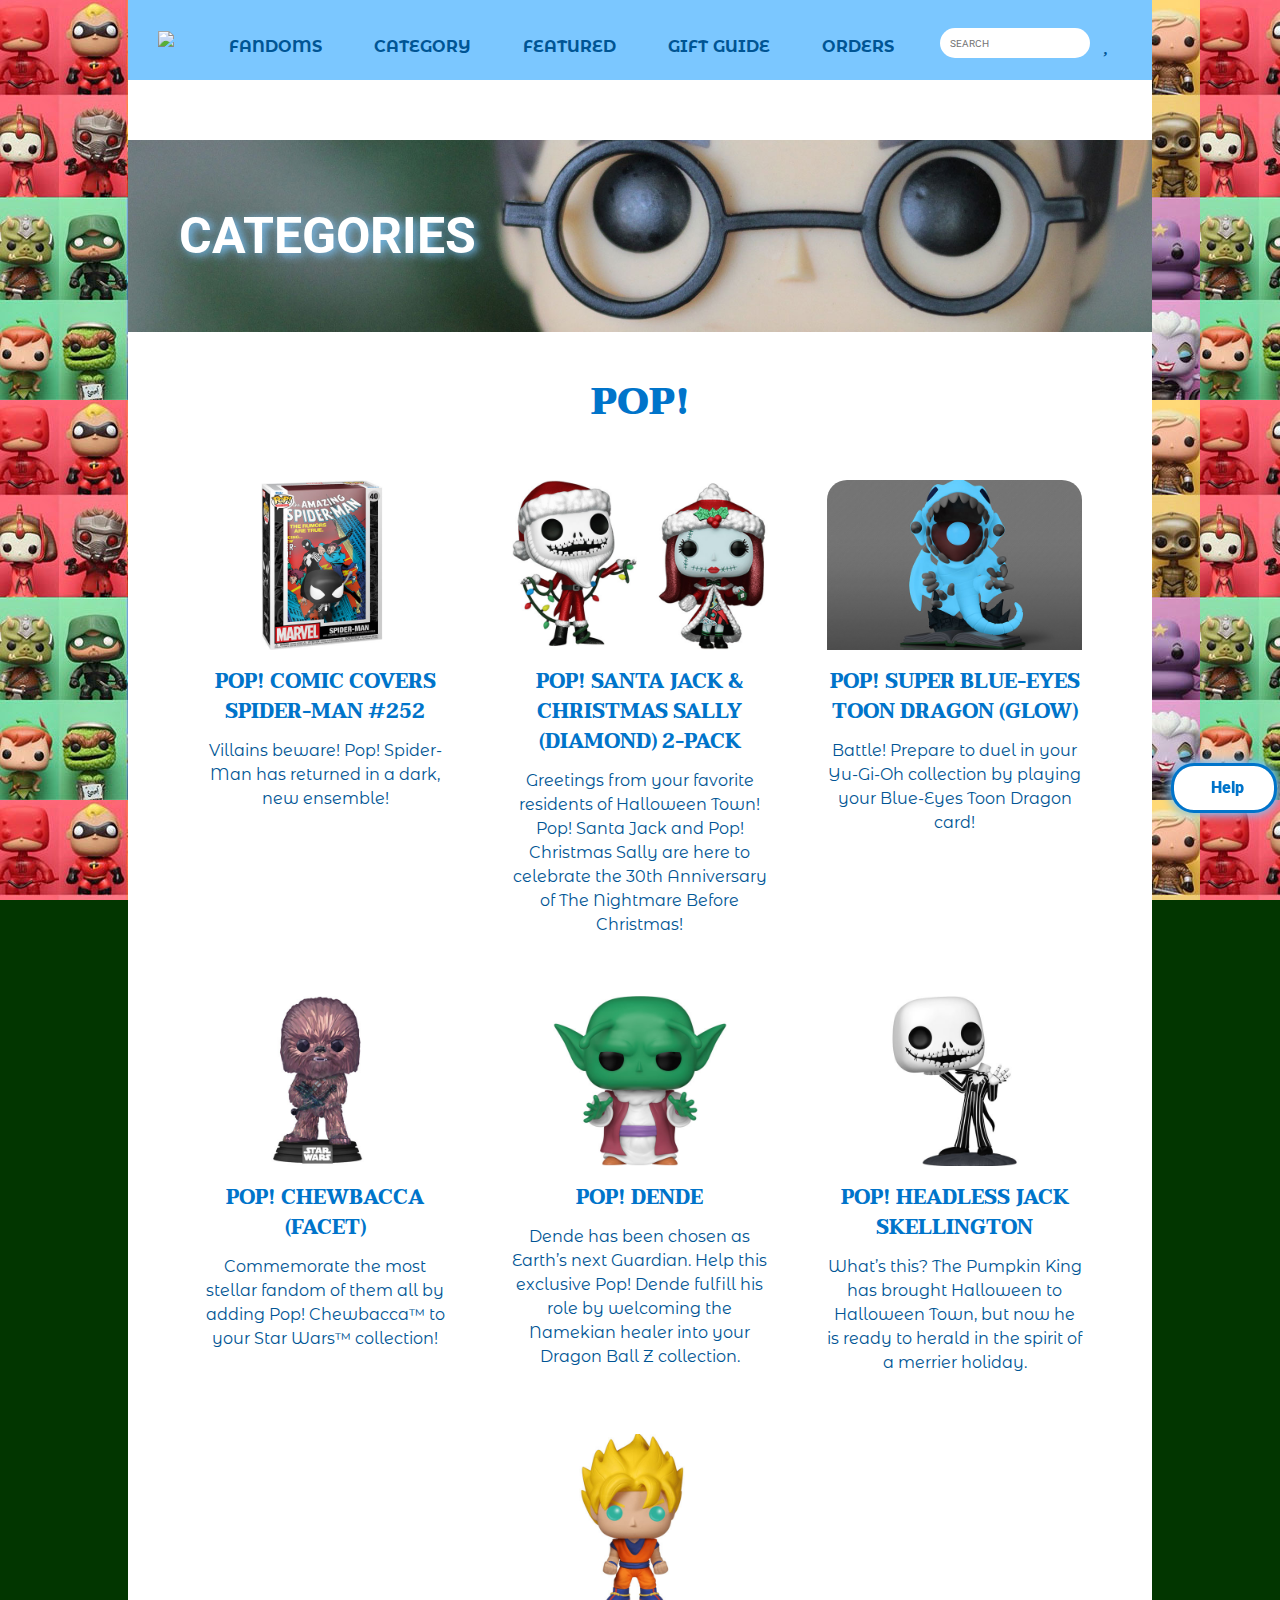
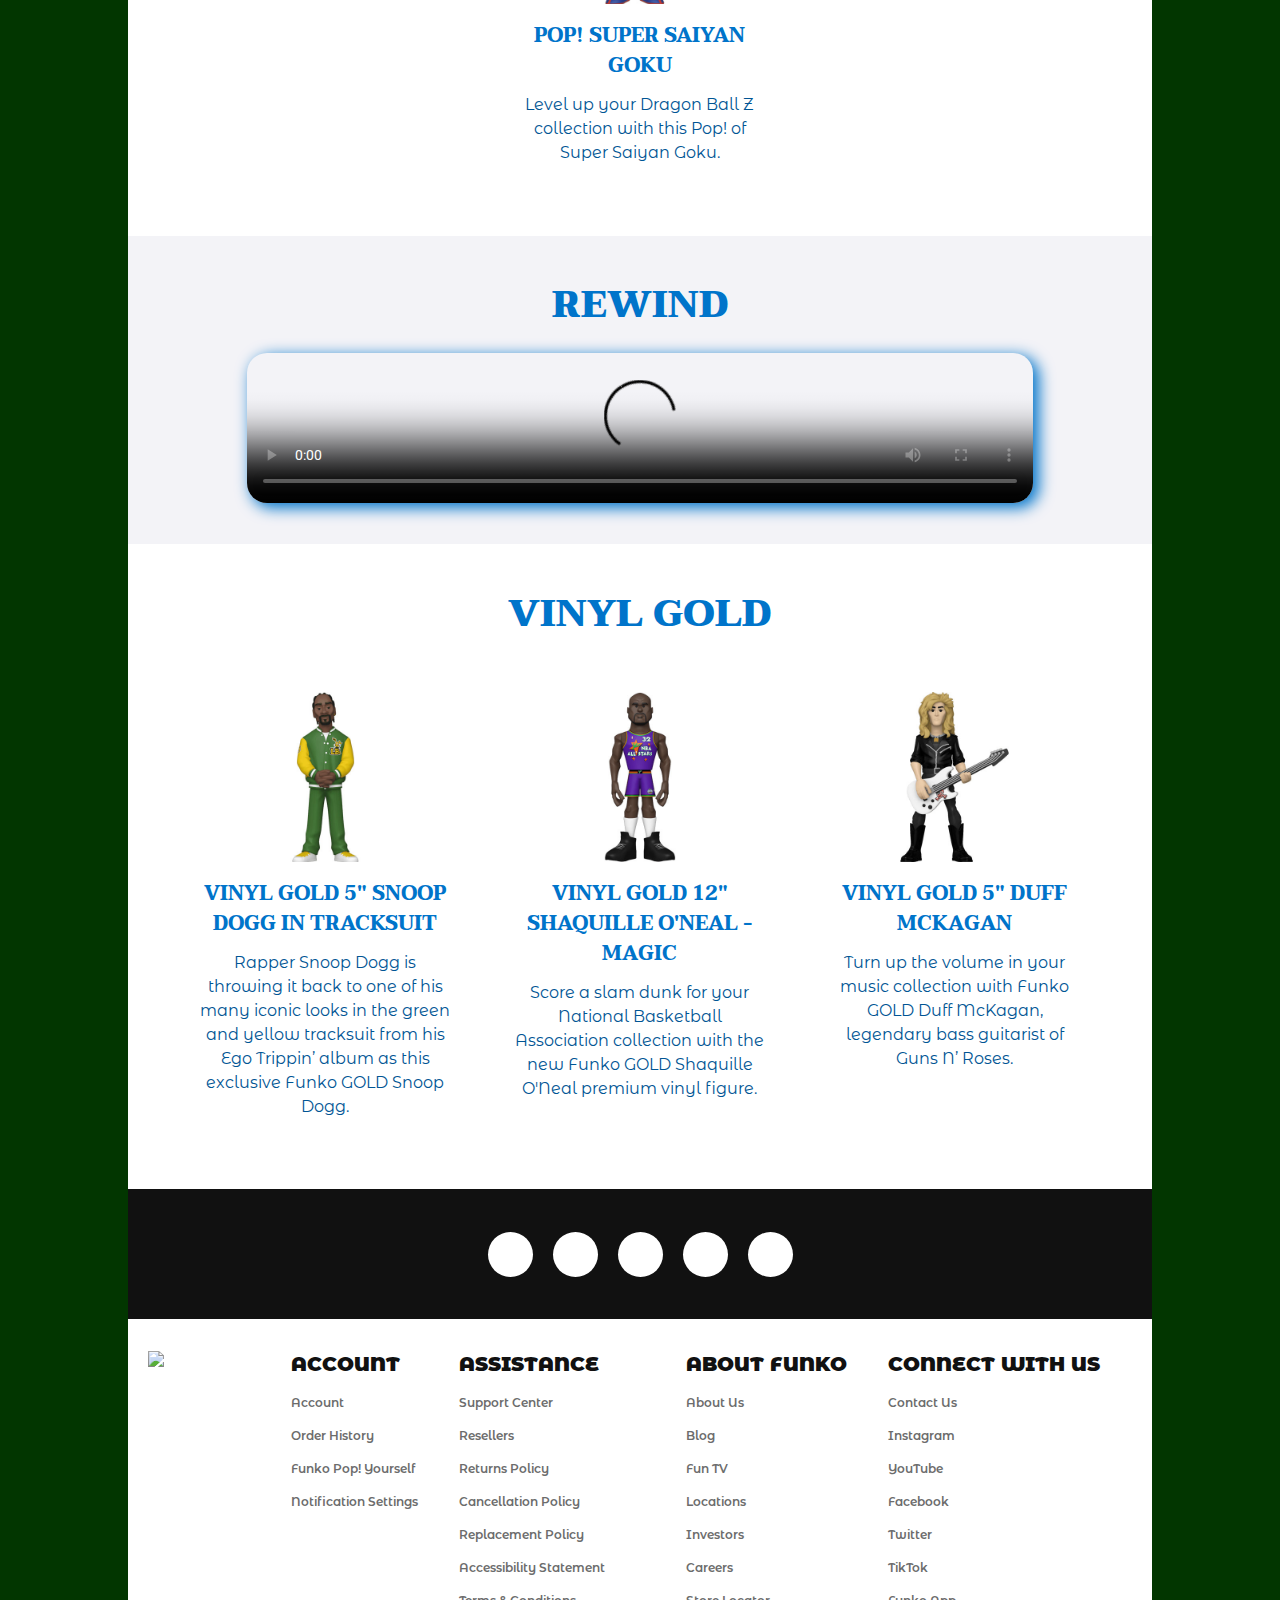
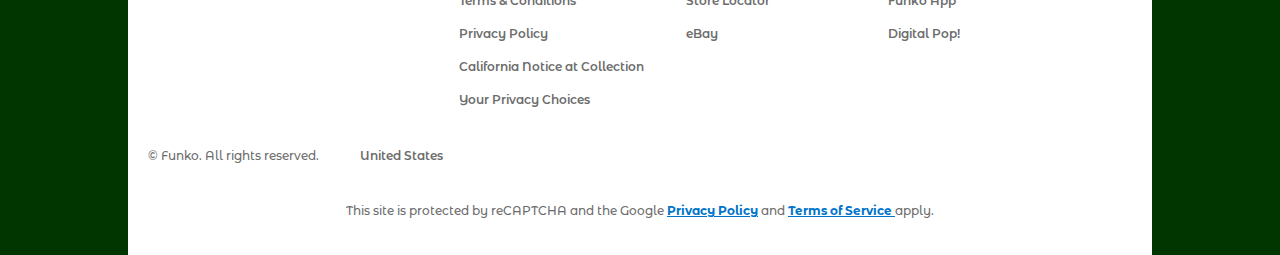
==== commit ff909a1f: "Fin de cabecera responsive" ====
--- a/carta.html
+++ b/carta.html
@@ -22,11 +22,25 @@
 			<a href="servicios.html" class="enlace-header-options">Featured</a>
 			<a href="nosotros.html" class="enlace-header-options">Gift Guide</a>
 			<a href="contacto.html" class="enlace-header-options">Orders</a>
-			<a href="javascript:void(0);" class="icon" onclick="myFunction()">
+			<a href="javascript:void(0);"  class="icon" onclick="myFunction() ">
 		    	<i class="fa fa-bars"></i>
 			</a>
 		</div>
+		<div id="rightnav">
+			<input type="search" placeholder="SEARCH">
+			<a href="#" class="enlace-icon-search"><i class="fa-solid fa-magnifying-glass"></i></i></a>
+			<a href="#" class="enlace-icon-header"><i class="fa-regular fa-heart"></i></a>
+			<a href="#" class="enlace-icon-header"><i class="fa-regular fa-circle-user"></i></a>
+			<a href="#" class="enlace-icon-header"><i class="fa-solid fa-bag-shopping"></i></a>
+		</div>
+
+		<div id="search-mobile">
+			<input type="search" placeholder="SEARCH" >
+			<a href="#" class="enlace-icon-search2"><i class="fa-solid fa-magnifying-glass"></i></i></a>
+		</div>
+
 	</header>
+
 	<main>
 		<section id="marketing-space">			
 		</section>
@@ -105,8 +119,8 @@
 		<section style="background: #F3F3F7;">
 			<h2>Rewind</h2>
 			<div class="container-02">
-				<video controls preload poster="images/video-the-living-library.jpg">
-					<source src="media/the-living-library.mp4" type="video/mp4">
+				<video controls preload poster="./img-ep03-editadas/video.png">
+					<source src="media/rewind-funko.mp4" type="video/mp4">
 				</video>
 			</div>
 		</section>
--- a/style.css
+++ b/style.css
@@ -39,8 +39,44 @@
 	width: 130px;
 }
 
+#rightnav input{
+	border-radius: 40px;
+	border: 0;
+	padding-left: 10px;
+	padding-top: 1px;
+	font-family: 'Roboto', sans-serif;
+	font-size: 0.5rem;
+	outline: 0;
+	width: 150px;
+}
+
+#search-mobile{
+	display: none;
+}
+
+
+#rightnav input:focus{
+	outline: 2px solid var(--main-color-hard);
+}
+
+
+
+#rightnav{
+	align-self: center;
+	display: flex;
+	column-gap: 13px;
+	position: relative;
+	padding-top: 5px;
+}
+
+.enlace-icon-search{
+	position: absolute;
+	left: 120px;
+	top:10px;
+}
+
 header>a{ 
-	margin: 1% 30px;
+	margin: 1% 10px 1% 30px;
 	align-self: center;
 }
 main {
@@ -178,7 +214,7 @@
 	/* Add a black background color to the top navigation */
 	.topnav {
 		overflow: hidden;
-		margin: 0 30px;
+		margin: 0 15px;
 		display: flex;
 		column-gap: 20px;
 	}
@@ -216,20 +252,30 @@
 	@media screen and (max-width: 768px) {
 		.topnav {
 			width: 100%;
-			background-color: #d6be77;
+			background-color: var(--main-color-light);
+			margin: 0;
+			align-items: center;
+			justify-content: space-between;
+			width: 90%;
+			margin: 0 auto;
 		}
+
 		.topnav a:not(:first-child) {
 	  		display: none;
 		}
 		.topnav a.icon {
 	    	float: right;
 	    	display: block;
+			color: var(--main-color-hard);
+			font-size: 0.8rem;
+			padding: 20px 16px 24px 16px;
 	  	}
 	}
 	/* The "responsive" class is added to the topnav with JavaScript when the user clicks on the icon. This class makes the topnav look good on small screens (display the links vertically instead of horizontally) */
 	@media screen and (max-width: 768px) {
 		.topnav.responsive {
 	  		position: relative;
+			display: grid;
 	  	}
 	  	.topnav.responsive a.icon {
 	    	position: absolute;
@@ -277,7 +323,7 @@
 	text-align: center;
 	/*padding: 14px 16px;*/
 	text-decoration: none;
-	font-size: 0.9rem;
+	font-size: 0.8rem;
 	padding: 20px 16px 24px 16px;
 	align-self: end;
 }
@@ -299,6 +345,9 @@
 	text-decoration: none;
 	justify-content: center;
 	align-items: center;
+	transition-property: all;
+	transition-duration: 100ms;
+	transition-timing-function: ease;
 }
 
 .enlace-icon-media:hover{
@@ -308,6 +357,26 @@
 	height: 48px;
 }
 
+.enlace-icon-header{
+	font-size: 1.3rem;
+	color: var(--main-color-hard);
+	text-decoration: none;
+	transition-property: all;
+	transition-duration: 500ms;
+	transition-timing-function: ease;
+}
+
+.enlace-icon-header:hover{
+	color: var(--secondary-color);
+}
+
+.enlace-icon-search{
+	font-size: 0.7rem;
+	color: var(--tertiary-color);
+}
+
+
+
 .enlace-footer-terms{
 	color: var(--main-color);
 	font-weight: 700;
@@ -323,6 +392,16 @@
 
 .enlace-img-products:hover{
 	filter: brightness(1.5);
+}
+
+.enlace-img-products img{
+	transition-property: all;
+	transition-duration: 300ms;
+	transition-timing-function: ease;
+}
+
+.enlace-img-products img:hover{
+	transform: translate(0, -25px);
 }
 
 /* == SLIDE == */
@@ -346,7 +425,7 @@
 	min-height: 300px;
 	width: 94%;
 	animation-name: animacion-intro;
-	animation-duration: 300ms;
+	animation-duration: 1s;
 	animation-timing-function: ease;
 }
 
@@ -354,17 +433,20 @@
 	from {
 		filter: opacity(0%);
 		transform: translateY(-200px);
+
 	}
 	to {
 		filter: opacity(100%);
 		transform: translateY(0);
-	}
-}
+
+	}
+}
+
 #intro h1 {
 	padding-bottom: 2%;
 	width: 60%;
 	color:var(--secondary-color);
-	text-shadow: 5px 3px 3px #140d00;
+	text-shadow:3px 2px 10px var(--main-color-light);
 	text-transform: uppercase;
 	font-size: 2rem;
 	line-height: 3rem;
@@ -377,7 +459,7 @@
 	text-align: left;
 	width: 70%;
 	color:var(--secondary-color);
-	text-shadow: 5px 3px 3px #140d00;
+	text-shadow:1px 1px 3px var(--gray-color-light);
 	grid-area: middle-left;
 }
 
@@ -391,16 +473,47 @@
 	background-size: cover;
 	padding: 5% 5%;
 	width: 90%;
-}
+	animation: 
+		1s animacion-fondo-titular   linear;
+
+}
+
+@keyframes animacion-fondo-titular {
+	from {
+		transform: translateX(100vh);
+		transform: rotate(10deg);
+
+	}
+	to {
+		transform: translateX(0);
+	}
+}
+
+
+
 
 #fondo-titular h1{
 	text-transform: uppercase;
 	font-family: 'Roboto', sans-serif;
 	font-weight: 700;
 	font-size: 2.5rem;
+	text-shadow:3px 2px 10px var(--main-color-light);
 	color: var(--secondary-color);
-}
-
+
+	animation: 
+	1s animacion-texto  linear;
+}
+
+@keyframes animacion-texto {
+	from {
+		color: var(--main-color-light);
+
+	}
+	to {
+		color: var(--secondary-color);
+
+	}
+}
 
 #intro .boton-tipo-1, #intro .boton-tipo-2{
 	grid-area: bottom-left;
@@ -521,7 +634,6 @@
 	color: var(--main-color-light);
 	font-size: 3rem;
 	line-height: 4.5rem;
-	text-shadow: 3px 2px 20px var(--main-color-hard);
 }
 h2 {
 	color:var(--main-color);
@@ -567,6 +679,10 @@
 	width: 100%;
 	/*box-shadow: 5px 5px 8px rgb(170, 170, 170);
 	border-radius: 25px 0;*/
+	/*box-shadow: 3px 3px 10px 0px var(--main-color-light);*/
+	border-top-right-radius: 20px;
+	border-top-left-radius: 20px;
+
 }
 
 /* == ICONOS == */
@@ -595,6 +711,9 @@
 	right: 0.5%;
 	bottom: 10%;
 	box-shadow: 0px 0px 10px 5px var(--main-color-light);
+	transition-property: all;
+	transition-duration: 300ms;
+	transition-timing-function: ease;
 }
 
 .enlace-btn-flotante:hover{
@@ -604,20 +723,19 @@
 	box-shadow: 0px 0px 10px 5px var(--secondary-color);
 }
 
-
 .enlace-btn-flotante p{
 	font-family: 'Roboto', sans-serif;
 	font-size: 0.8rem;
 	line-height: 1.2rem;
 }
 
-
 /* == FIN DE BOTÓN FLOTANTE == */
-
 
 /* == VIDEO == */
 .container-02 video {
-	width: 84%;
+	width: 80%;
+	border-radius: 20px;
+	box-shadow: 5px 4px 15px 1px var(--main-color);
 }
 .container {
 	position: relative;
@@ -649,14 +767,50 @@
 	header {
 		flex-direction: column;
 		padding: 0;
-	}
+		grid-template-columns: repeat(1,auto);
+		grid-template-areas: 
+		"top-header"
+		"middle-header"
+		"bottom-header"
+		;
+		grid-auto-rows: auto;
+		row-gap: 10px;
+	}
+	
+	header>a{
+		grid-area: top-header;
+		justify-self: center;
+		margin: 0;
+	}
+
+	.topnav{
+		grid-area: bottom-header;
+	}
+
+	#rightnav{
+		grid-area: middle-header;
+		justify-self: center;
+		column-gap: 20px;
+		padding-top: 0;
+	}
+	
+	.enlace-icon-search{
+		top:8px;
+		left: 220px;
+	}
+
+	#rightnav input{
+		width: 250px;
+	}
+
 	header img {
 		padding: 20px 0;
 	}
 	#intro {
 		align-items: center;
-		background: url(images/pexels-rachel-claire-5865282-main.jpg) no-repeat bottom center;
+		background: url(img-ep03-editadas/background-img-01.jpg) no-repeat bottom center;
 		padding-top: 200px;
+		background-size: cover;
 	}
 	#intro h1 {
 		text-align: center;
@@ -672,6 +826,100 @@
 	}
 
 }
+
+/* == FORMULARIO == */
+
+#fondo-form{
+	background: var(--gray-color-light);
+}
+
+#form-container{
+	background: var(--secondary-color);
+	border-radius: 10px;
+	width: 70%;
+}
+
+#form-container> p{
+	width: 60%;
+	margin: 0 auto;
+}
+
+form{
+	margin: 0 auto;
+	width: 60%;
+	margin-top: 10px;
+	display: grid;
+	padding: 10px;
+	row-gap: 10px;
+}
+
+input[type="text"], select, textarea{
+	padding: 8px 12px;
+	color: var(--gray-color-hard);
+	font-weight: 500;
+	font-family: 'Montserrat Alternates', sans-serif;
+	border:0 ;
+	border-radius: 7px;
+	outline: 1px solid var(--main-color);
+	margin-bottom: 10px;
+	transition-property: all;
+	transition-duration: 300ms;
+	transition-timing-function: ease;
+}
+
+textarea{
+	resize: vertical;
+	min-height: 200px;
+
+}
+
+#form-container label{
+	font-family: 'Montserrat Alternates', sans-serif;
+}
+
+input[type="radio"]{
+	color: var(--main-color);
+	border: 1px solid var(--main-color);
+}
+
+input[type="submit"]{
+	border: 0;
+	justify-self: center;
+	margin: 0;
+	cursor: pointer;
+	margin-top: 20px;
+}
+
+fieldset{
+	border: 0;
+	display: flex;
+	flex-direction: column;
+	row-gap: 10px;
+	justify-content: flex-start;
+}
+
+fieldset p{
+	text-align: left;
+	display: flex;
+}
+
+fieldset> div{
+	display: flex;
+	flex-direction: column;
+	row-gap: 5px;
+	padding-left: 20px;
+}
+
+input[type="text"]:focus, textarea:focus, select:focus{
+	box-shadow: 4px 4px 0px 3px var(--tertiary-color);
+	transform: translate(-5px, -10px);
+
+}
+
+/* == FIN FORMULARIO == */
+
+
+
 /* == MEDIA QUERIES MOVILES == */
 @media screen and (max-width:428px) {
 
@@ -685,6 +933,67 @@
 		flex-direction: column;
 		padding: 0;
 	}
+
+	#search-mobile{
+		display: none;
+	}
+
+	#search-mobile{
+		grid-area: middle2-header;
+		display: flex;
+		margin: 0 auto;
+		position: relative;
+	}
+
+	#search-mobile input{
+		border-radius: 40px;
+		border: 0;
+		padding-left: 10px;
+		padding-top: 1px;
+		font-family: 'Roboto', sans-serif;
+		font-size: 0.5rem;
+		outline: 0;
+		width: 250px;
+		height: 30px;
+	}
+
+	.enlace-icon-search{
+		display: block;
+	}
+
+	#earch-mobile input:focus{
+		outline: 2px solid var(--main-color-hard);
+	}
+
+	.enlace-icon-search2{
+		position: absolute;
+		right: 12px;
+		top:8px;
+		font-size: 0.7rem;
+	}
+
+	#rightnav input{
+		display: none;
+	}
+
+	.enlace-icon-search{
+		display: none;
+	}
+
+	#rightnav{
+		column-gap: 30px;
+	}
+
+	header {
+		grid-template-columns: repeat(1,auto);
+		grid-template-areas: 
+		"top-header"
+		"middle-header"
+		"middle2-header"
+		"bottom-header"
+		;
+	}
+
 	header img {
 		padding: 20px 0;
 	}
